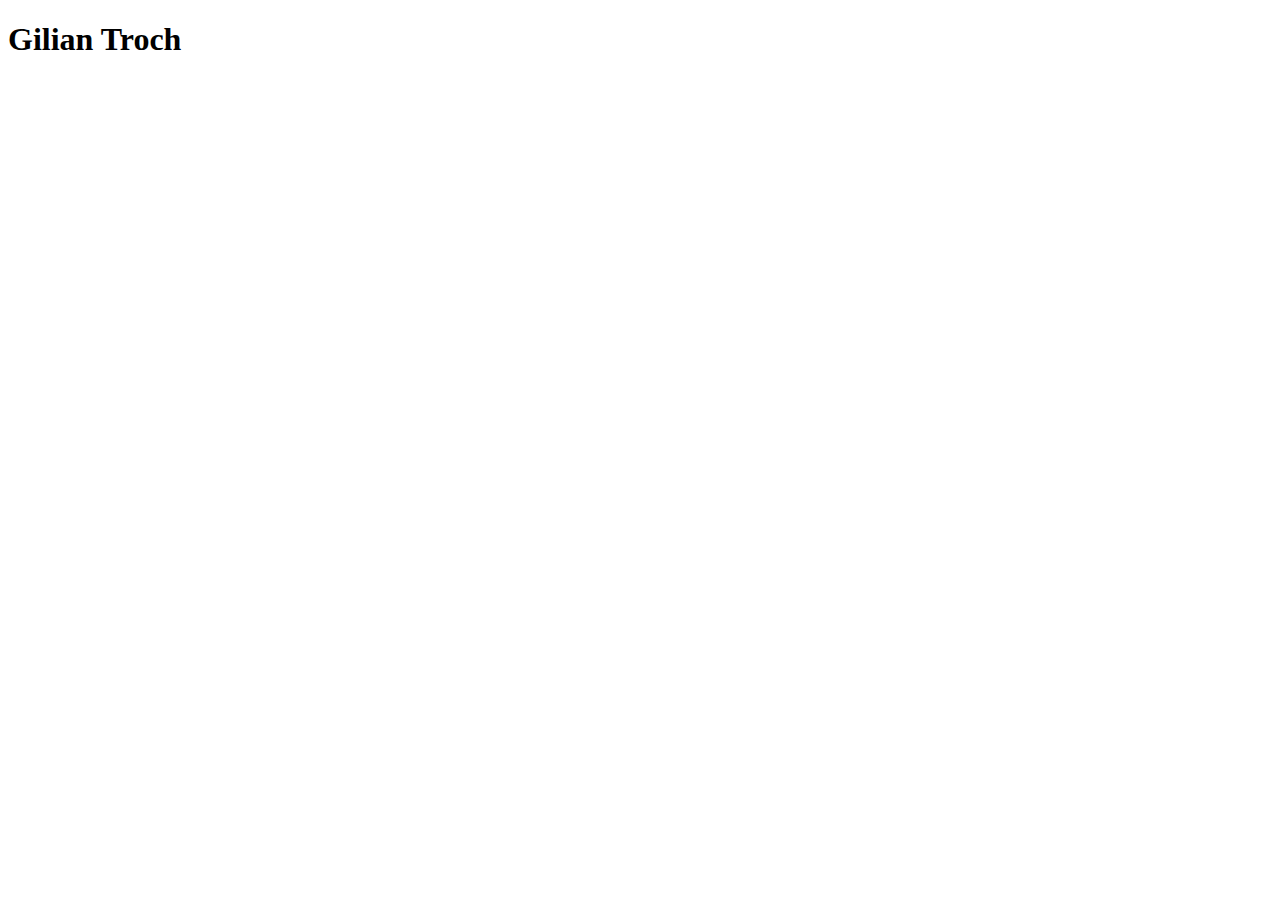
==== index.html @ 551c2b09 "GilianTroch" ====
<!DOCTYPE html>
<html lang="en">
<head>
    <meta charset="UTF-8">
    <meta http-equiv="X-UA-Compatible" content="IE=edge">
    <meta name="viewport" content="width=device-width, initial-scale=1.0">
    <title>Red'n Blues</title>
</head>
<body>
    <h1>Gilian Troch</h1>
</body>
</html>
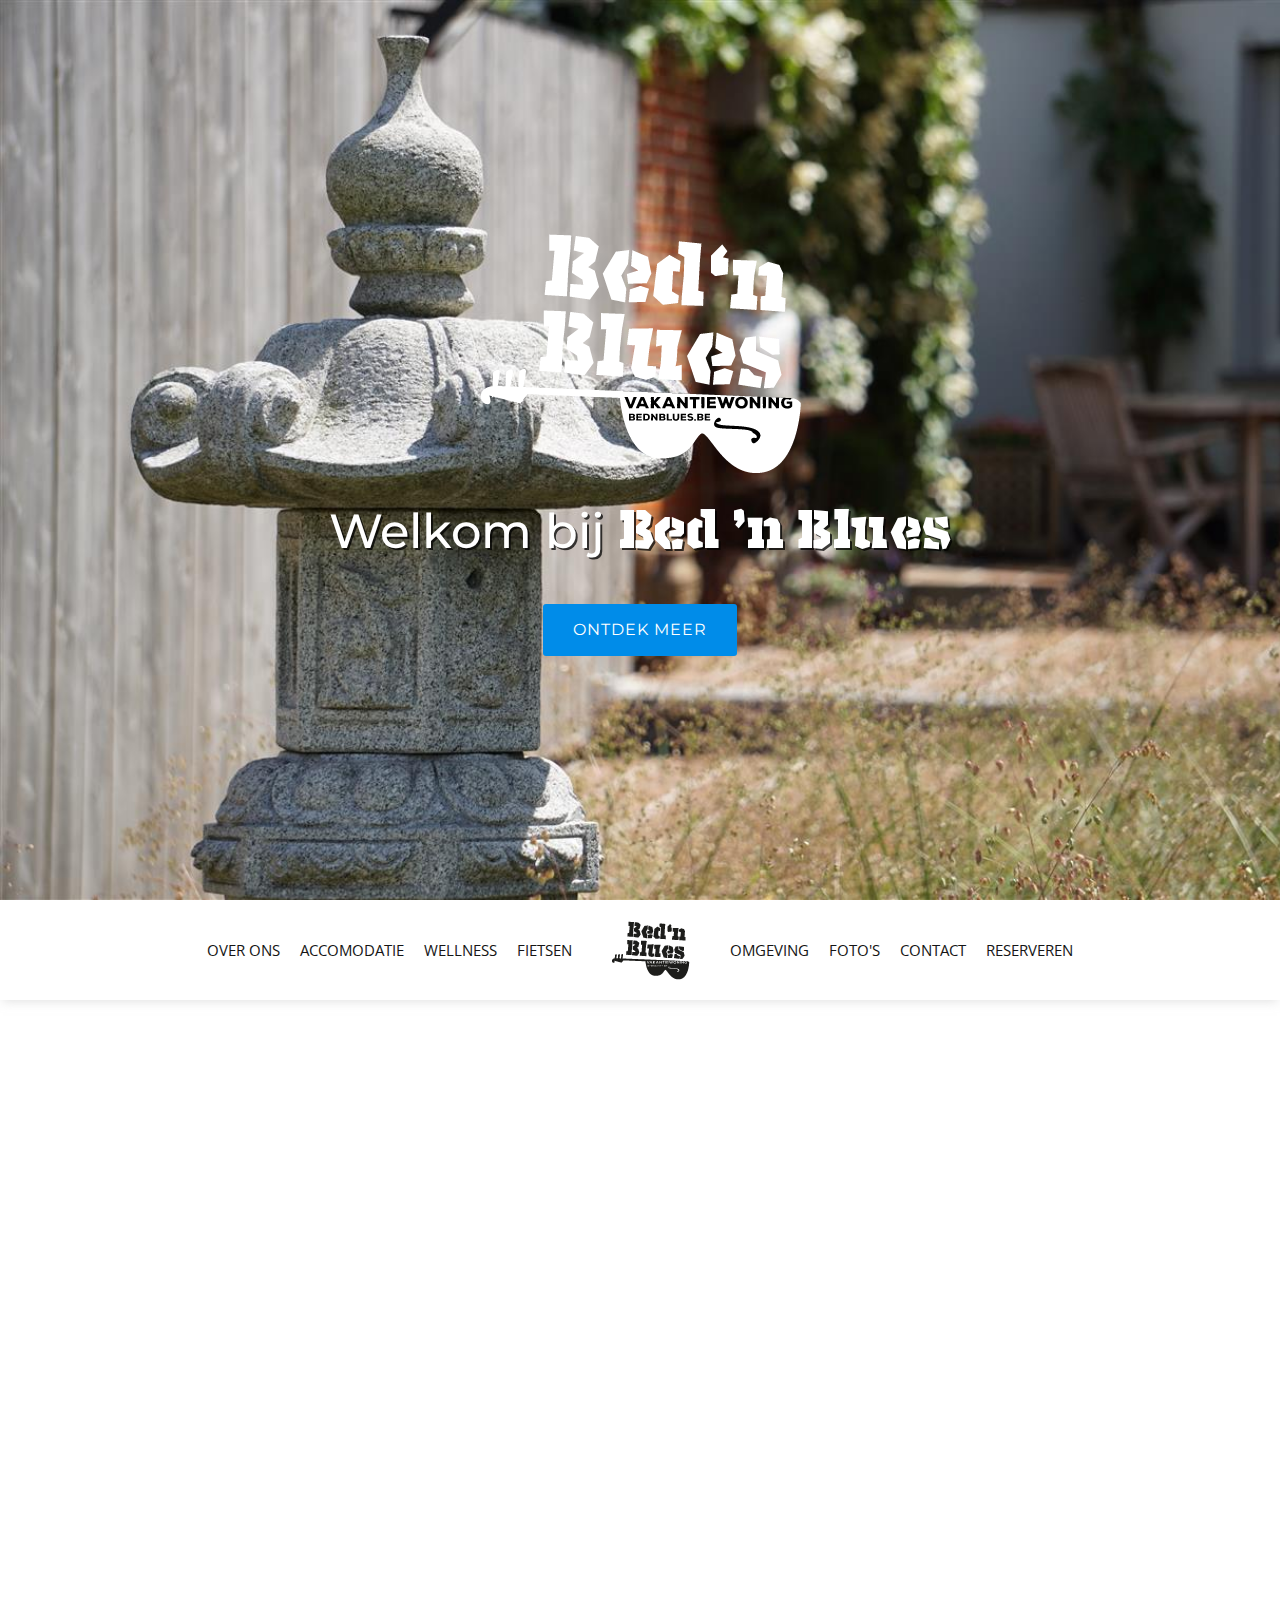
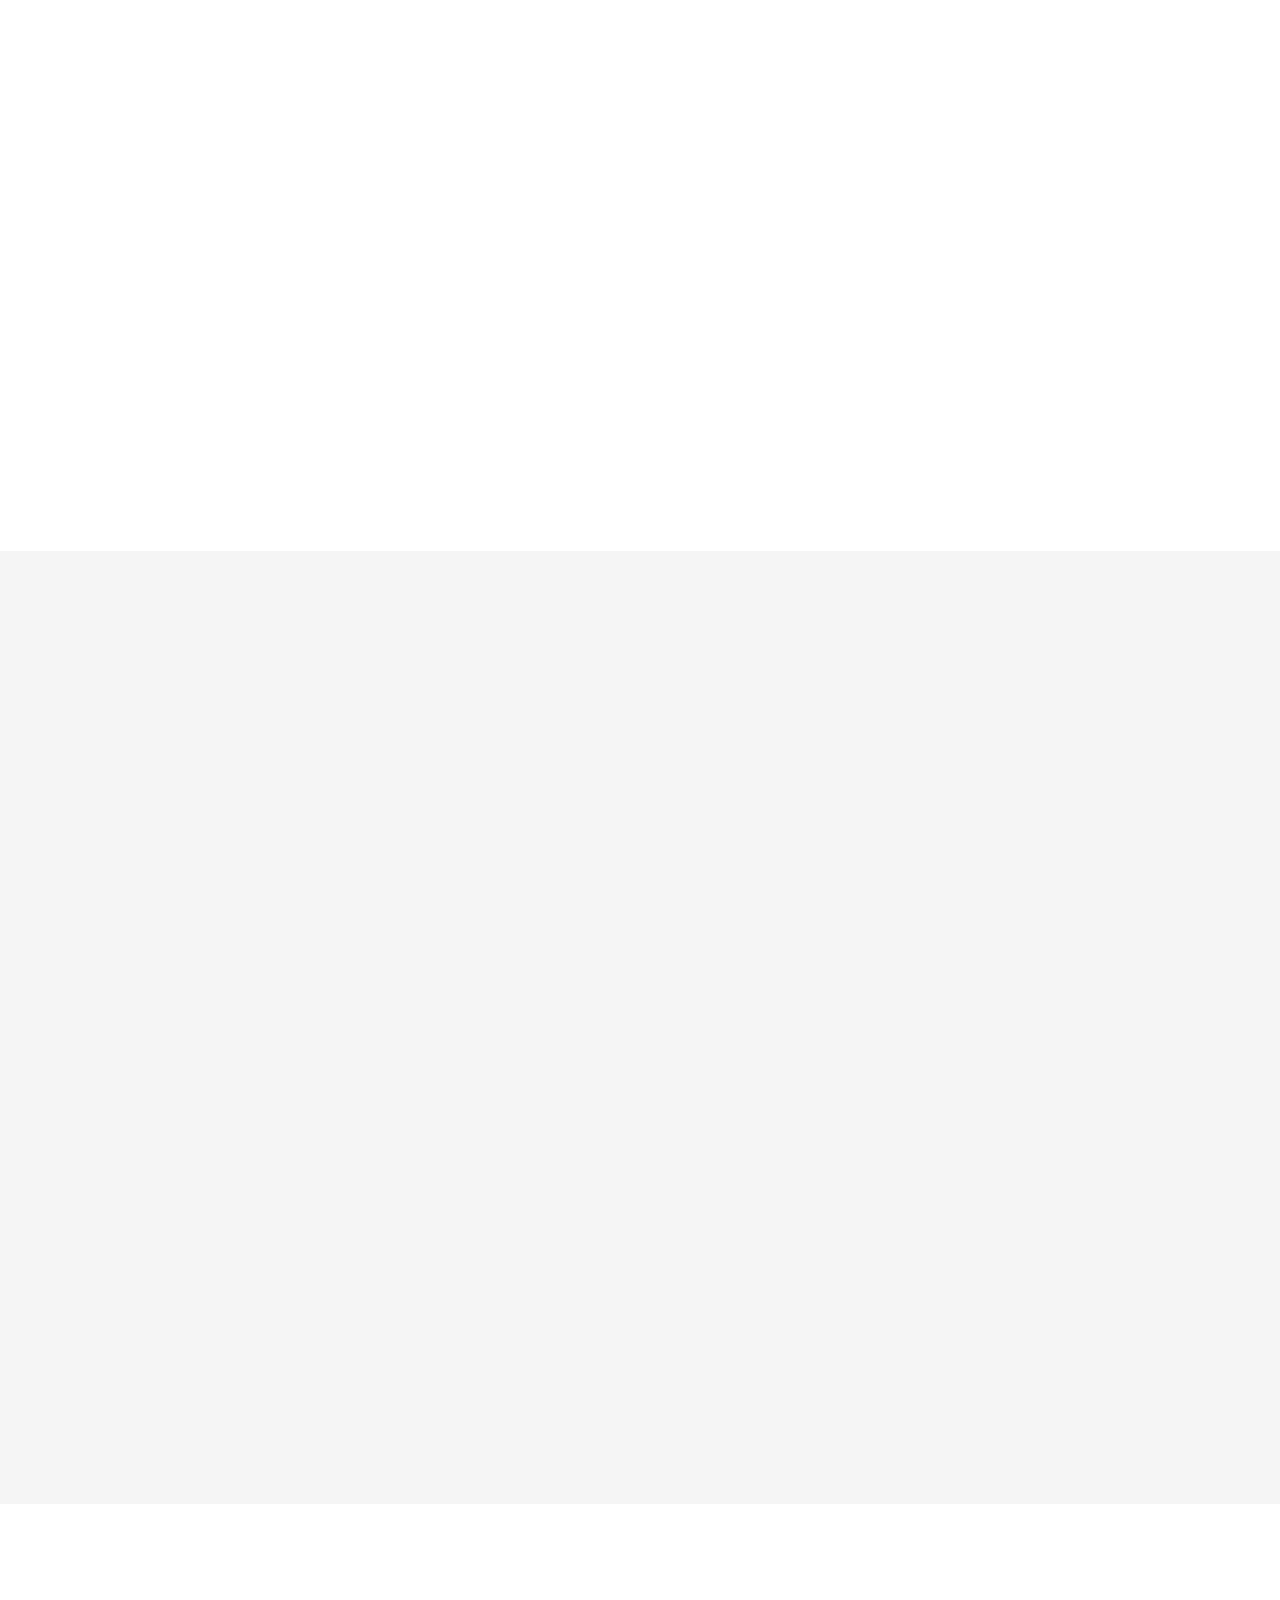
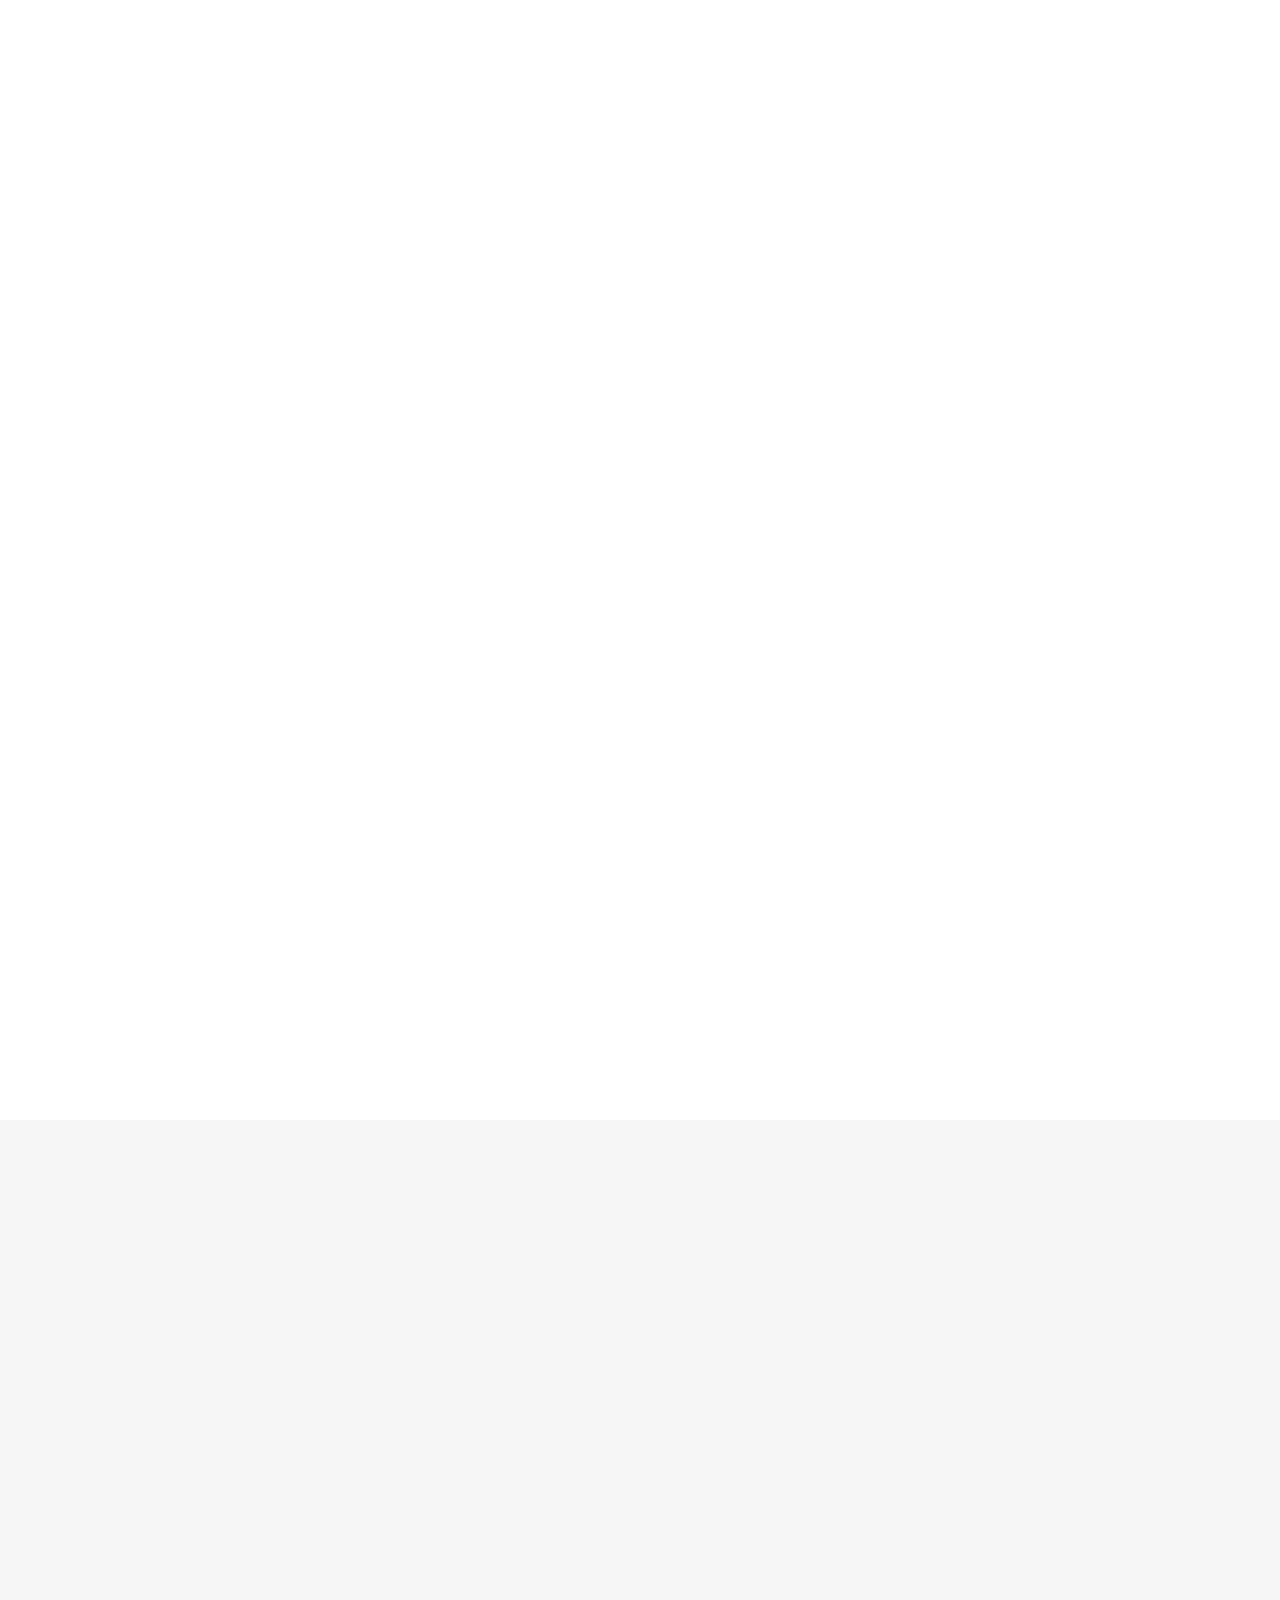
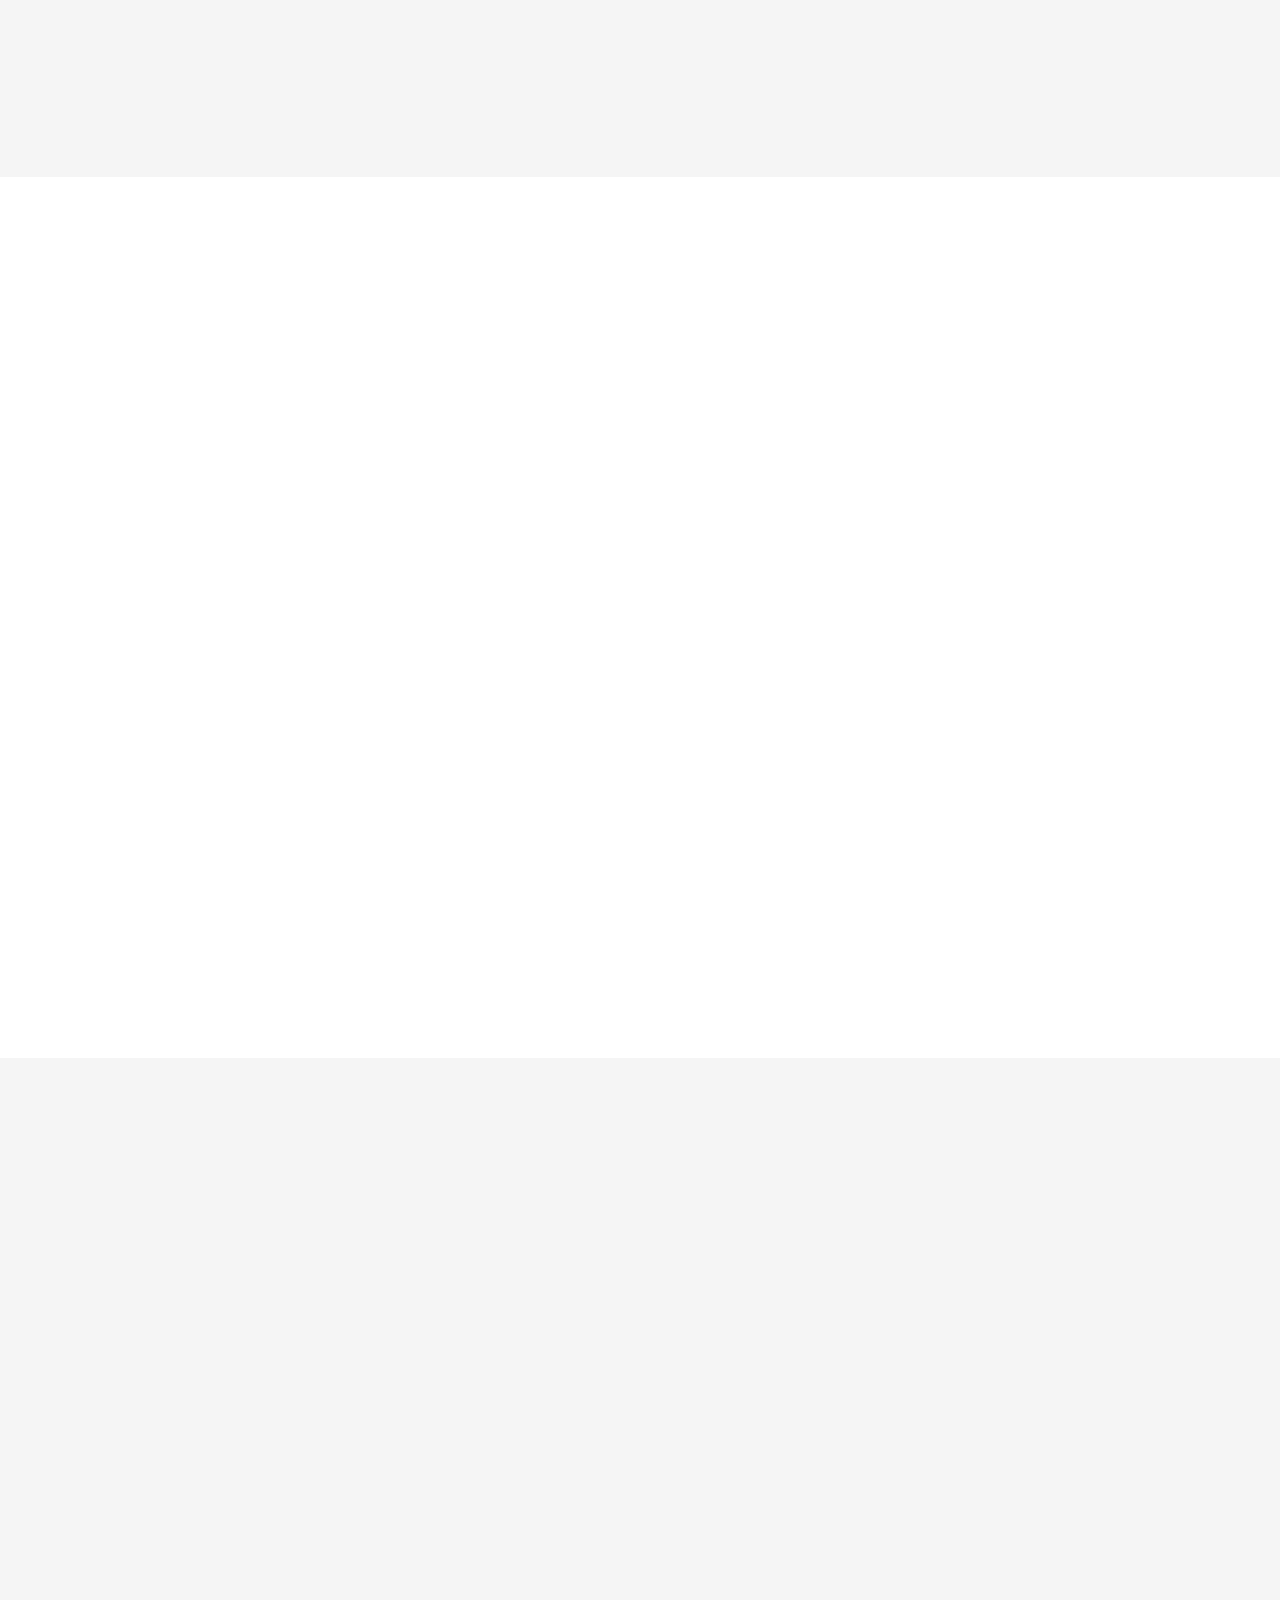
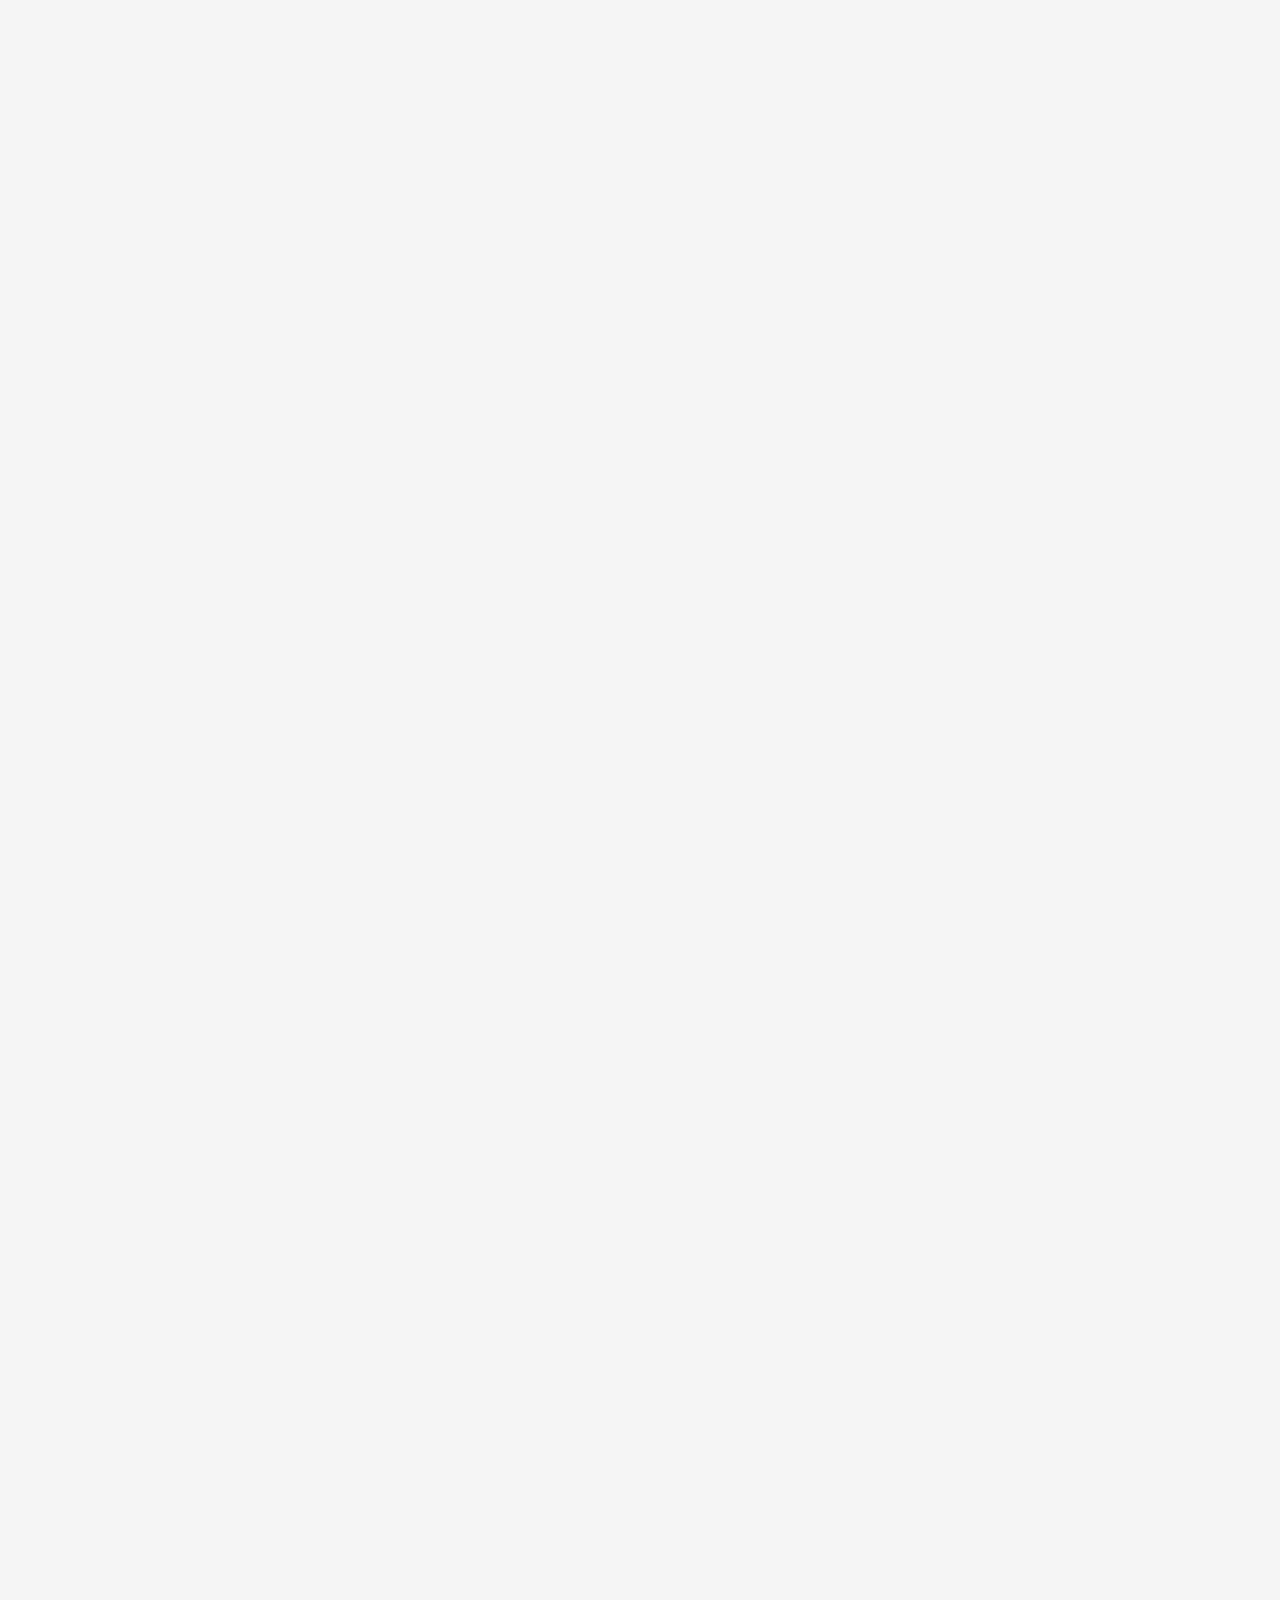
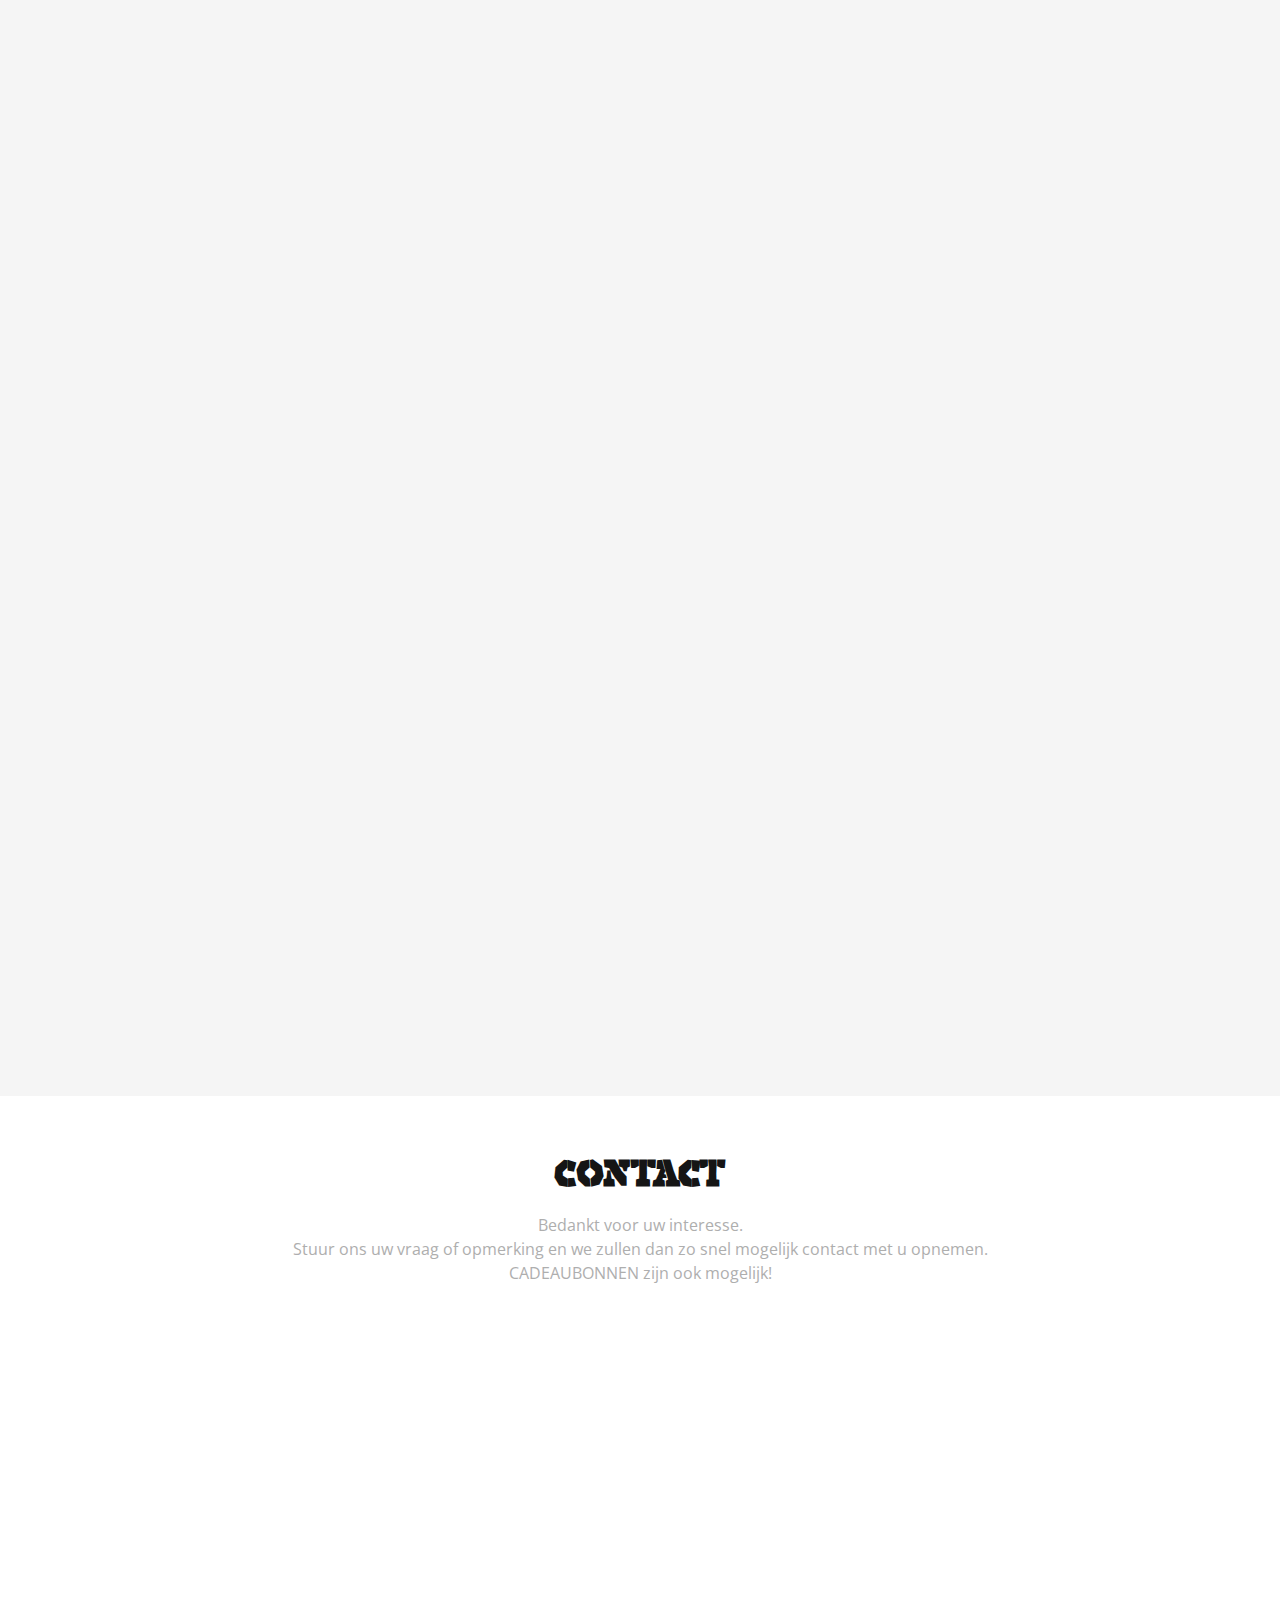
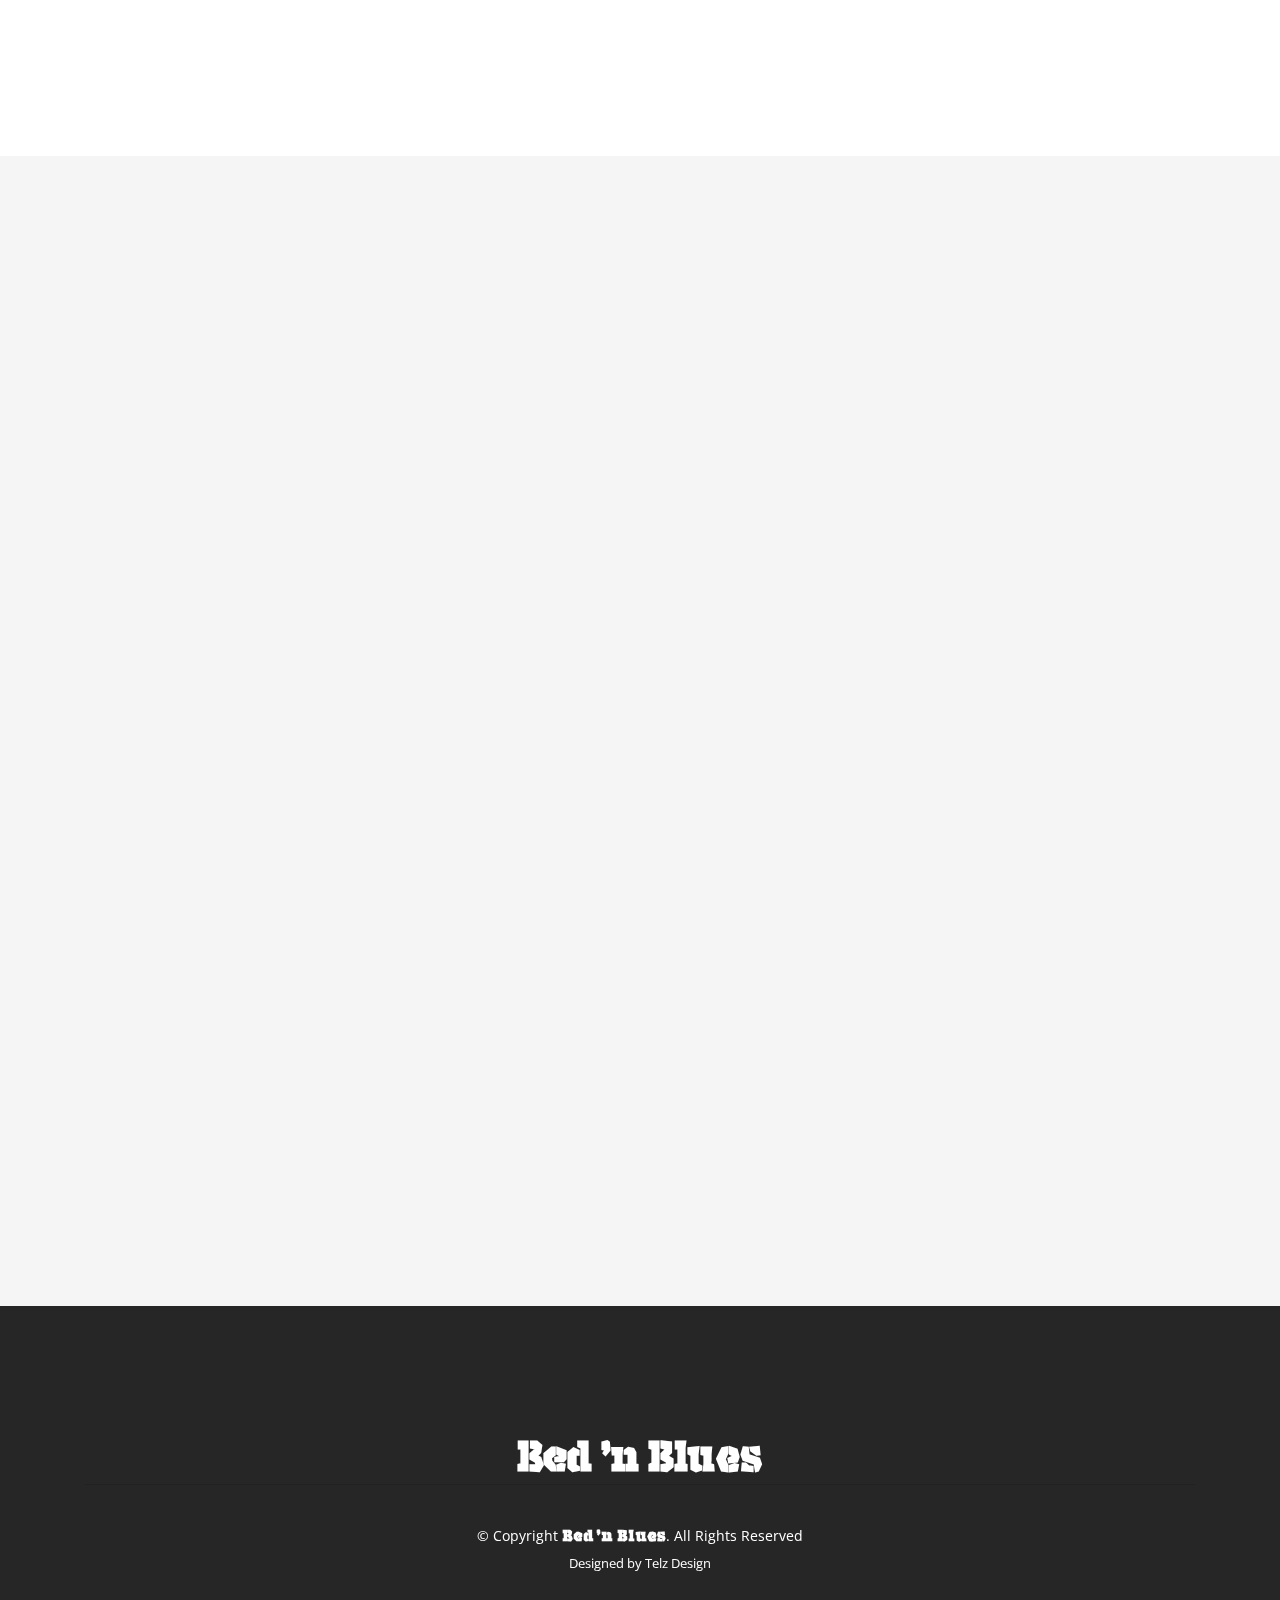
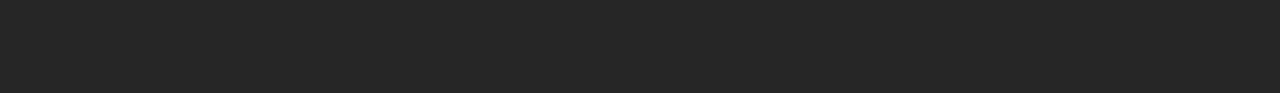
==== commit 20d2041a: "First commit after design" ====
--- a/index.html
+++ b/index.html
@@ -1,12 +1,925 @@
 <!DOCTYPE html>
 <html lang="en">
+
 <head>
-    <meta charset="UTF-8">
-    <meta http-equiv="X-UA-Compatible" content="IE=edge">
-    <meta name="viewport" content="width=device-width, initial-scale=1.0">
-    <title>Red'n Blues</title>
+  <meta charset="utf-8">
+  <meta content="width=device-width, initial-scale=1.0" name="viewport">
+
+  <title>Bed 'n Blues</title>
+  <meta content="" name="description">
+  <meta content="" name="keywords">
+
+  <!-- Favicons -->
+  <link rel="apple-touch-icon" sizes="180x180" href="/assets/img/img/favicons/apple-touch-icon.png">
+  <link rel="icon" type="image/png" sizes="32x32" href="/assets/img/img/favicons/favicon-32x32.png">
+  <link rel="icon" type="image/png" sizes="16x16" href="/assets/img/img/favicons/favicon-16x16.png">
+  <link rel="manifest" href="/assets/img/img/favicons/site.webmanifest">
+  <link rel="mask-icon" href="/assets/img/img/favicons/safari-pinned-tab.svg" color="#5bbad5">
+  <meta name="msapplication-TileColor" content="#da532c">
+  <meta name="theme-color" content="#ffffff">
+
+  <!-- Google Fonts -->
+  <link
+    href="https://fonts.googleapis.com/css?family=Open+Sans:300,300i,400,400i,600,600i,700,700i|Montserrat:300,300i,400,400i,500,500i,600,600i,700,700i|Poppins:300,300i,400,400i,500,500i,600,600i,700,700i"
+    rel="stylesheet">
+
+  <!-- Vendor CSS Files -->
+  <link href="assets/vendor/bootstrap/css/bootstrap.min.css" rel="stylesheet">
+  <link href="assets/vendor/icofont/icofont.min.css" rel="stylesheet">
+  <link href="assets/vendor/boxicons/css/boxicons.min.css" rel="stylesheet">
+  <link href="assets/vendor/venobox/venobox.css" rel="stylesheet">
+  <link href="assets/vendor/owl.carousel/assets/owl.carousel.min.css" rel="stylesheet">
+  <link href="assets/vendor/aos/aos.css" rel="stylesheet">
+
+  <!-- Main CSS File -->
+  <link href="assets/css/style.css" rel="stylesheet">
+
+
 </head>
+
 <body>
-    <h1>Gilian Troch</h1>
+
+
+  <section id="hero">
+    <div class="hero-container">
+      <a href="index.html" class="hero-logo" data-aos="zoom-in"><img src="assets/img/img/logo/Bednblues_logo.png"
+          alt=""></a>
+      <h1 style="text-shadow: 2px 2px #000000bd;" data-aos="zoom-in">Welkom bij <em>Bed 'n Blues</em> </h1>
+      <a data-aos="fade-up" href="#about" class="btn-get-started scrollto">Ontdek meer</a>
+    </div>
+  </section>
+
+
+  <header id="header" class="d-flex align-items-center">
+    <div class="container">
+
+
+      <div class="logo d-block d-lg-none">
+        <a href="index.html"><img src="assets/img/logo.png" alt="" class="img-fluid"></a>
+      </div>
+
+      <nav class="nav-menu d-none d-lg-block">
+        <ul class="nav-inner">
+
+          <li><a href="#about">Over Ons</a></li>
+          <li><a href="#accomodatie">Accomodatie</a></li>
+          <li><a href="#wellness">Wellness</a></li>
+          <li><a href="#fietsen">Fietsen</a></li>
+
+          <li class="nav-logo"><a href="index.html"><img src="assets/img/img/logo/Bednblues_logo-nav.png" alt=""
+                class="img-fluid"></a></li>
+
+          <li><a href="#omgeving">Omgeving</a></li>
+          <li><a href="#fotos">Foto's</a></li>
+          <li><a href="#contact">Contact</a></li>
+          <li><a href="#reserveren">Reserveren</a></li>
+
+        </ul>
+      </nav>
+
+    </div>
+  </header>
+
+  <main id="main">
+
+
+    <section id="about" class="about">
+      <div class="container">
+
+        <div class="section-title" data-aos="fade-up">
+          <h2><em>Over Ons</em></h2>
+          <p>De goed uitgeruste vakantiewoning Bed ‘n Blues is centraal gelegen in het centrum van
+            Halen. Je kan er terecht voor een weekendje weg, maar ook zakenmensen die op bezoek
+            zijn bij een bedrijf in de buurt zullen de <b>comfortabele woning met gratis
+              internetverbinding</b> op prijs stellen. <br> Bed ‘n Blues is dan ook een oase van rust met een
+            ontspannen sfeer, waar muziek en kunst steeds samengaan. <br> <br>
+
+            Deze accommodatie ligt werkelijk in het hart van deze sympathieke kleinschalige stad,
+            waar alles dichtbij ligt en toch is het hier <b>rustig vertoeven</b>. De winkels, de bakker, de
+            slager, de supermarkten, horeca, en sportinfrastructuur … zijn allen binnen handbereik
+            zonder storende drukte. Maar daarbij is Bed ‘n Blues ook goed gelegen voor wie buiten
+            het centrum moet zijn. Op een boogscheut ligt de op-en afrit van de E314 en de
+            verbindingen naar omliggende gemeenten en steden zijn bijzonder vlot. <br> <br>
+
+            Zo heeft Bed ‘n Blues een <b>perfecte ligging</b> voor zij die richting Leuven of Brussel willen
+            rijden, en korter bij ligt Diest op 5 km, Hasselt op 15 km, Sint-Truiden ligt op 24 minuten
+            rijden en Maastricht bevindt zich op 40 km. Het dichtstbijgelegen treinstation is Diest,
+            afhaling is mogelijk. <br> <br>
+
+            Het gastenverblijf heeft beschikking over een eethoek en zithoek met een flatscreen-TV.
+            Daarnaast is er tevens een zonneterras en tuin. De moderne keuken is voorzien van een
+            vaatwasser, koelkast met vriesvak, oven, magnetron en een elektrisch kookfornuis. De
+            badkamer is uitgerust met een douche en een haardroger. Linnengoed is beschikbaar.
+            Gratis parkeergelegenheid is voorhanden bij de accommodatie, die ook toeristische
+            informatie biedt. <br> <br>
+
+
+          </p>
+        </div>
+
+        <div class="row">
+          <div class="col-lg-6" data-aos="fade-right">
+            <div class="image">
+              <img src="assets/img/img/Wellness/1N0A6007.jpg" class="img-fluid" alt="">
+            </div>
+          </div>
+          <div class="col-lg-6" data-aos="fade-left">
+            <div class="content pt-4 pt-lg-0 pl-0 pl-lg-3 ">
+              <h3>VOORZIENINGEN</h3>
+              <p class="font-italic">
+                <b>Verschillende activiteiten</b> worden aangeboden in de omgeving, zoals wandelen, fietsen,
+                vissen en paardrijden. Belangrijkste troef is de centrale ligging , waardoor alle fiets- en
+                wandelknooppunten vlakbij zijn. Je kan aankomen tussen 14.00u en 18.00u of op
+                aanvraag en vertrekken voor 11.00u.
+              </p>
+              <ul>
+                <li><i class="bx bx-check-double"></i> Niet-roken in gehele accommodatie</li>
+                <li><i class="bx bx-check-double"></i> Internet : WiFi is beschikbaar in de accommodatie. Deze service
+                  is gratis.</li>
+                <li><i class="bx bx-check-double"></i> Parkeren: Privé parkeren is gratis. U kunt parkeren bij de
+                  accommodatie.</li>
+                <li><i class="bx bx-check-double"></i> Huisdieren: Huisdieren zijn niet toegestaan.</li>
+                <li><i class="bx bx-check-double"></i> Wellness</li>
+              </ul>
+              <h3>RESERVERINGEN</h3>
+              <p>
+                Bed ‘n Blues, Generaal De Wittestraat, 11, 3545 Halen, België <br>
+                Tel: <a href="tel:+32486054338">+32 (0) 486054338</a> <br>
+                Email: <a href="mailto:info@bednblues.be">info@bednblues.be</a>
+              </p>
+            </div>
+          </div>
+        </div>
+
+      </div>
+    </section>
+
+
+
+
+    <section id="accomodatie" class="why-us section-bg">
+      <div class="container-fluid">
+
+        <div style="padding-top: 30px ;" class="section-title" data-aos="fade-up">
+          <h2><em>ACCOMODATIE</em></h2>
+          <p>VAKANTIE & VERBLIJF IN STIJL</p>
+        </div>
+
+        <div style="padding-bottom: 30px;" class="row">
+
+          <div class="col-lg-7 order-2 order-lg-1 d-flex flex-column justify-content-center align-items-stretch">
+
+            <div class="content" data-aos="fade-up">
+              <h3>Ons vakantiehuis “Bed ‘n Blues” is een <b>luxueuze accommodatie voor 2 of 4 personen</b>,
+                gelegen gelijkvloers in het stadscentrum van Halen.</h3> <br>
+              <p style="font-size: medium;">
+                Het omvat een zeer mooie,
+                aangename woonkamer met radio, TV, DVD speler en WIFI. <br> Er is een eigen keuken
+                met vaatwasser, frigo met vriesvak, kookplaat, microgolfoven, koffiezetapparaat,
+                waterkoker, toaster, oven, kookgerief, enz… <br> De slaapkamers zijn zeer gezellig ingericht
+                met een luxe boxsprings en de badkamer heeft een ruime douche en een wastafel met
+                opbergkastje. <br> Badlinnen, haardroger en basisproducten zijn voorzien. <br> Het toilet is in een
+                aparte ruimte met kleine wastafel en spiegel. <br> Er is een groot terras, bereikbaar vanuit de
+                keuken, met tafel, stoelen, BBQ en aansluitend een vrij grote tuin.
+              </p>
+              <h5>GEZELLIGHEID TROEF</h5>
+              <p style="font-size: medium;">Bij Bed ‘n Blues logeert u in een <b>huiselijke sfeer</b> waar gezelligheid
+                troef is.</p>
+              <h5>EIGEN KEUKEN</h5>
+              <P style="font-size: medium;">En uw ruime keuken maakt u klaar wat u wil, wanneer u wil en hoe u wil.</P>
+            </div>
+
+
+
+          </div>
+
+          <div class="col-lg-5 order-1 order-lg-2 align-items-stretch video-box"
+            style='background-image: url("assets/img/img/headers/DSC08128-Custom.jpg");' data-aos="zoom-in">
+            <a href="#" class="venobox play-btn mb-4" data-vbtype="video" data-autoplay="true"></a>
+          </div>
+
+        </div>
+
+      </div>
+    </section>
+
+
+
+    <section id="wellness" class="why-us">
+      <div class="container-fluid">
+
+        <div style="padding-top: 30px ;" class="section-title" data-aos="fade-up">
+          <h2><em>WELLNESS</em></h2>
+          <p>BELEEF WELLNESSL</p>
+        </div>
+
+        <div style="padding-bottom: 30px;" class="row">
+
+          <div class="col-lg-7 order-2 order-lg-2 d-flex flex-column justify-content-center align-items-stretch">
+
+            <div class="content" data-aos="fade-up">
+              <h3>Laat de deugdoende warmte van de sauna als een heerlijk dekentje over je heen vallen en
+                ervaar het heilzaam effect ervan op jouw lichaam.</h3> <br>
+              <p style="font-size: medium;">
+                De <b>infraroodsauna</b> ontspant de
+                spieren en verzacht eventuele pijnen van gewrichten. <br> De infraroodsauna kent de laatste
+                jaren een heuse opmars. Anders dan de klassieke ‘Finse’ sauna is de werking van een
+                infrarood-sauna gebaseerd op de (onzichtbare) infraroodstralingswarmte die opgewekt
+                wordt met diverse types van stralers. Het kenmerk van infraroodwarmte is dat deze
+                warmte wordt overgebracht naar de huid zonder dat er warme lucht aan te pas komt.
+                <h5>DE ZON IS DE BELANGRIJKSTE ENERGIEBRON OP AARDE. TIJDENS EEN WARME
+                  ZOMERDAG ERVAREN WE DE WELDAAD VAN DE ZONNESTRALEN OP ONZE HUID.
+                  EEN INFRAROODCABINE WERKT OP EENZELFDE MANIER ALS DE ZON: U KRIJGT
+                  VOLOP POSITIEVE ENERGIE!</h5>
+                <p style="font-size: medium;">De infraroodstralers van een infraroodcabine verwarmen u van binnenuit en
+                  hebben
+                  daardoor een betere dieptewerking dan een traditionele sauna. Klinische studies tonen
+                  aan dat infraroodwarmte verlichtend werkt bij spier- en gewrichtspijnen. Maar doordat u in
+                  een infraroodcabine ook flink transpireert, reinigt u uw lichaam en verbetert u uw
+                  weerstand. Wist u dat u in een infraroodcabine tot 7 keer méér gifstoffen kwijtraakt? Een
+                  sessie in een infraroodcabine is niet alleen goed voor uw spieren en gewrichten, tijdens de
+                  sessie verbrandt u ook een hoog aantal calorieën. Onderzoek heeft aangetoond dat u
+                  tijdens een sessie van 30 minuten tot 600 calorieën verbrandt, terwijl u heerlijk ontspant in
+                  de infraroodcabine.</p>
+                <p style="font-size: medium;">Wil je verder als gast van Bed ‘n Blues helemaal tot rust komen, <br> kan
+                  dit ook in de
+                  voorziene <b>relaxruimte</b> met zelfs een glaasje <b>bubbels</b>. <br>
+                  Sauna & Welness : mits bijbetaling</p>
+            </div>
+
+          </div>
+
+          <div class="col-lg-5 order-1 order-lg-1 align-items-stretch "
+            style='background-image: url("assets/img/img/Wellness/1N0A5985.jpg"); background-size: cover; height: 600px;'
+            data-aos="zoom-in">
+          </div>
+
+        </div>
+
+      </div>
+    </section>
+
+
+
+    <section id="fietsen" class="why-us section-bg">
+      <div class="container-fluid">
+
+        <div style="padding-top: 30px ;" class="section-title" data-aos="fade-up">
+          <h2><em>Fietsen</em></h2>
+        </div>
+
+        <div style="padding-bottom: 30px;" class="row">
+
+          <div class="col-lg-7 order-2 order-lg-1 d-flex flex-column justify-content-center align-items-stretch">
+
+            <div class="content" data-aos="fade-up">
+              <h3>We mogen ons vanaf nu ook officieel <b>Fietslogies</b> noemen!</h3> <br>
+              <p style="font-size: medium;">
+                Wij stellen 6 fietsen ter
+                beschikking voor onze gasten (2 gewone fietsen en 4 E-bikes - waaronder 2 vouwfietsen)
+                Zo kan u het <b>fietsroutenetwerk</b> gaan ontdekken vanuit Bed 'n Blues, of als u de
+                vouwfietsen met de auto wil meenemen ligt de hele Limburg in uw bereik. Dankzij de
+                knooppuntenkaart kan u uw fietsroute uitstippelen, en daarnaast zijn er eveneens
+                <b>verschillende routes ter beschikking</b>. Wie zelf zijn fiets meebrengt kan deze in onze
+                fietsenstalling zetten, waar ook laadpunten voorzien zijn. Redenen genoeg dus voor een
+                weekendje fietsen in Limburg.</p>
+              <p>Dit project werd mede mogelijk gemaakt dankzij Provincie Limburg.</p>
+            </div>
+
+          </div>
+
+          <div class="col-lg-5 order-1 order-lg-2 align-items-stretch "
+            style='background-image: url("assets/img/img/Fietsen/DSC04350-Custom.jpg"); background-size: cover; height: 500px;'
+            data-aos="zoom-in">
+          </div>
+
+        </div>
+
+      </div>
+    </section>
+
+
+
+    <section id="omgeving" class="why-us ">
+      <div class="container-fluid">
+
+        <div style="padding-top: 30px ;" class="section-title" data-aos="fade-up">
+          <h2><em>OMGEVING</em></h2>
+        </div>
+
+        <div style="padding-bottom: 30px;" class="row">
+
+          <div class="col-lg-7 order-2 order-lg-2 d-flex flex-column justify-content-center align-items-stretch">
+
+            <div class="content" data-aos="fade-up">
+              <h3>Halen ligt op de grens van Haspengouw, Hageland en Kempen. Dat maakt dat elk
+                kerkdorp, Halen, Zelem, Zelk of Loksbergen, een andere belevenis biedt.</h3> <br>
+              <p style="font-size: medium;">
+                Met de fiets kom
+                je langs de mooiste plekjes van Halen. Ook staat Halen bekend om de ‘Slag der Zilveren
+                Helmen’ (12 augustus 1914). Leer alles over WO I in het museum <b>Slag der Zilveren
+                  Helmen</b>. Zelem heeft een mooie oude dorpskern maar vergeet ook niet het kasteeldomein
+                van <b>Sint-Jansberg</b> een bezoek te brengen. Vertrekkend vanuit het streekmuseum
+                Reinvoart in Loksbergen kan je prachtige wandelingen maken door de holle wegen en
+                fruitboomgaarden. De volledige lijst van de Halense monumenten hier opsommen is niet
+                onze bedoeling. Bij onze toeristische informatie tref je alvast de Monumentenfolder aan en
+                vind je tal van pareltjes, waaronder ook <b>Limburg 1914-1918: Dit zijn wij, 44 Limburgse
+                  helmen</b> om er ééntje te noemen. <br> <br>
+                Maar hou je ook van geheimzinnige kloosters, unieke musea, pittoreske waterlopen,
+                voorjaarsbloesems of wil je <b>‘t Schulensmeer</b>, en de wijngaarden in Halen ontdekken? Dit
+                kan allemaal. Voor fiets- of wandeltochten is dit de locatie bij uitstek. <b>Diverse
+                  uitgestippelde routes</b> passeren er voor de deur.
+              </p>
+            </div>
+
+          </div>
+
+          <div class="col-lg-5 order-1 order-lg-1 align-items-stretch "
+            style='background-image: url("assets/img/img/Omgeving/24.jpg"); background-size: cover; height: 500px;'
+            data-aos="zoom-in">
+          </div>
+
+        </div>
+
+      </div>
+    </section>
+
+
+
+    <section id="fotos" class="portfolio section-bg">
+      <div class="container">
+
+        <div class="section-title" data-aos="fade-up">
+          <h2><em>Foto's</em></h2>
+          <p>Ons vakantiehuis <em>Bed ‘n Blues</em></p>
+        </div>
+
+        <div class="row" data-aos="fade-up" data-aos-delay="100">
+          <div class="col-lg-12 d-flex justify-content-center">
+            <ul id="portfolio-flters">
+              <li data-filter="*" class="filter-active">Alles</li>
+              <li data-filter=".filter-bad">Badkamer</li>
+              <li data-filter=".filter-fiets">fietsen</li>
+              <li data-filter=".filter-keuk">keuken</li>
+              <li data-filter=".filter-leef">Leefruimte</li>
+              <li data-filter=".filter-omg">Omgeving</li>
+              <li data-filter=".filter-slaap">slaapkamers</li>
+              <li data-filter=".filter-tuin">tuin</li>
+              <li data-filter=".filter-well">wellness</li>
+            </ul>
+          </div>
+        </div>
+
+        <div class="row portfolio-container" data-aos="fade-up" data-aos-delay="200">
+
+          <div class="col-lg-4 col-md-6 portfolio-item filter-omg">
+            <div class="portfolio-wrap">
+              <img src="assets/img/img/Portfolio/10.jpg" class="img-fluid" alt="">
+              <div class="portfolio-info">
+                <div class="portfolio-links">
+                  <a href="assets/img/img/Portfolio/10.jpg" data-gall="portfolioGallery" class="venobox"><i
+                      class="bx bx-plus"></i></a>
+                </div>
+              </div>
+            </div>
+          </div>
+
+          <div class="col-lg-4 col-md-6 portfolio-item filter-omg">
+            <div class="portfolio-wrap">
+              <img src="assets/img/img/Portfolio/17.jpg" class="img-fluid" alt="">
+              <div class="portfolio-info">
+                <div class="portfolio-links">
+                  <a href="assets/img/img/Portfolio/17.jpg" data-gall="portfolioGallery" class="venobox"><i
+                      class="bx bx-plus"></i></a>
+                </div>
+              </div>
+            </div>
+          </div>
+
+          <div class="col-lg-4 col-md-6 portfolio-item filter-well">
+            <div class="portfolio-wrap">
+              <img src="assets/img/img/Portfolio/1N0A5978.jpg" class="img-fluid" alt="">
+              <div class="portfolio-info">
+                <div class="portfolio-links">
+                  <a href="assets/img/img/Portfolio/1N0A5978.jpg" data-gall="portfolioGallery" class="venobox"><i
+                      class="bx bx-plus"></i></a>
+                </div>
+              </div>
+            </div>
+          </div>
+
+          <div class="col-lg-4 col-md-6 portfolio-item filter-well">
+            <div class="portfolio-wrap">
+              <img src="assets/img/img/Portfolio/1N0A6007.jpg" class="img-fluid" alt="">
+              <div class="portfolio-info">
+                <div class="portfolio-links">
+                  <a href="assets/img/img/Portfolio/1N0A6007.jpg" data-gall="portfolioGallery" class="venobox"><i
+                      class="bx bx-plus"></i></a>
+                </div>
+              </div>
+            </div>
+          </div>
+
+          <div class="col-lg-4 col-md-6 portfolio-item filter-well">
+            <div class="portfolio-wrap">
+              <img src="assets/img/img/Portfolio/1N0A6011_1.jpg" class="img-fluid" alt="">
+              <div class="portfolio-info">
+                <div class="portfolio-links">
+                  <a href="assets/img/img/Portfolio/1N0A6011_1.jpg" data-gall="portfolioGallery" class="venobox"><i
+                      class="bx bx-plus"></i></a>
+                </div>
+              </div>
+            </div>
+          </div>
+
+          <div class="col-lg-4 col-md-6 portfolio-item filter-omg">
+            <div class="portfolio-wrap">
+              <img src="assets/img/img/Portfolio/25.jpg" class="img-fluid" alt="">
+              <div class="portfolio-info">
+                <div class="portfolio-links">
+                  <a href="assets/img/img/Portfolio/25.jpg" data-gall="portfolioGallery" class="venobox"><i
+                      class="bx bx-plus"></i></a>
+                </div>
+              </div>
+            </div>
+          </div>
+
+          <div class="col-lg-4 col-md-6 portfolio-item filter-omg">
+            <div class="portfolio-wrap">
+              <img src="assets/img/img/Portfolio/27.jpg" class="img-fluid" alt="">
+              <div class="portfolio-info">
+                <div class="portfolio-links">
+                  <a href="assets/img/img/Portfolio/27.jpg" data-gall="portfolioGallery" class="venobox"><i
+                      class="bx bx-plus"></i></a>
+                </div>
+              </div>
+            </div>
+          </div>
+
+          <div class="col-lg-4 col-md-6 portfolio-item filter-omg">
+            <div class="portfolio-wrap">
+              <img src="assets/img/img/Portfolio/35.jpg" class="img-fluid" alt="">
+              <div class="portfolio-info">
+                <div class="portfolio-links">
+                  <a href="assets/img/img/Portfolio/35.jpg" data-gall="portfolioGallery" class="venobox"><i
+                      class="bx bx-plus"></i></a>
+                </div>
+              </div>
+            </div>
+          </div>
+
+          <div class="col-lg-4 col-md-6 portfolio-item filter-omg">
+            <div class="portfolio-wrap">
+              <img src="assets/img/img/Portfolio/8.jpg" class="img-fluid" alt="">
+              <div class="portfolio-info">
+                <div class="portfolio-links">
+                  <a href="assets/img/img/Portfolio/8.jpg" data-gall="portfolioGallery" class="venobox"><i
+                      class="bx bx-plus"></i></a>
+                </div>
+              </div>
+            </div>
+          </div>
+
+          <div class="col-lg-4 col-md-6 portfolio-item filter-slaap">
+            <div class="portfolio-wrap">
+              <img src="assets/img/img/Portfolio/DSC01203.jpg" class="img-fluid" alt="">
+              <div class="portfolio-info">
+                <div class="portfolio-links">
+                  <a href="assets/img/img/Portfolio/DSC01203.jpg" data-gall="portfolioGallery" class="venobox"><i
+                      class="bx bx-plus"></i></a>
+                </div>
+              </div>
+            </div>
+          </div>
+
+          <div class="col-lg-4 col-md-6 portfolio-item filter-slaap">
+            <div class="portfolio-wrap">
+              <img src="assets/img/img/Portfolio/DSC04325.jpg" class="img-fluid" alt="">
+              <div class="portfolio-info">
+                <div class="portfolio-links">
+                  <a href="assets/img/img/Portfolio/DSC04325.jpg" data-gall="portfolioGallery" class="venobox"><i
+                      class="bx bx-plus"></i></a>
+                </div>
+              </div>
+            </div>
+          </div>
+
+          <div class="col-lg-4 col-md-6 portfolio-item filter-slaap">
+            <div class="portfolio-wrap">
+              <img src="assets/img/img/Portfolio/DSC04328.jpg" class="img-fluid" alt="">
+              <div class="portfolio-info">
+                <div class="portfolio-links">
+                  <a href="assets/img/img/Portfolio/DSC04328.jpg" data-gall="portfolioGallery" class="venobox"><i
+                      class="bx bx-plus"></i></a>
+                </div>
+              </div>
+            </div>
+          </div>
+
+          <div class="col-lg-4 col-md-6 portfolio-item filter-slaap">
+            <div class="portfolio-wrap">
+              <img src="assets/img/img/Portfolio/DSC04334-Custom.jpg" class="img-fluid" alt="">
+              <div class="portfolio-info">
+                <div class="portfolio-links">
+                  <a href="assets/img/img/Portfolio/DSC04334-Custom.jpg" data-gall="portfolioGallery" class="venobox"><i
+                      class="bx bx-plus"></i></a>
+                </div>
+              </div>
+            </div>
+          </div>
+
+          <div class="col-lg-4 col-md-6 portfolio-item filter-fiets">
+            <div class="portfolio-wrap">
+              <img src="assets/img/img/Portfolio/DSC04350-Custom.jpg" class="img-fluid" alt="">
+              <div class="portfolio-info">
+                <div class="portfolio-links">
+                  <a href="assets/img/img/Portfolio/DSC04350-Custom.jpg" data-gall="portfolioGallery" class="venobox"><i
+                      class="bx bx-plus"></i></a>
+                </div>
+              </div>
+            </div>
+          </div>
+
+          <div class="col-lg-4 col-md-6 portfolio-item filter-fiets">
+            <div class="portfolio-wrap">
+              <img src="assets/img/img/Portfolio/DSC04353-Custom.jpg" class="img-fluid" alt="">
+              <div class="portfolio-info">
+                <div class="portfolio-links">
+                  <a href="assets/img/img/Portfolio/DSC04353-Custom.jpg" data-gall="portfolioGallery" class="venobox"><i
+                      class="bx bx-plus"></i></a>
+                </div>
+              </div>
+            </div>
+          </div>
+
+          <div class="col-lg-4 col-md-6 portfolio-item filter-fiets">
+            <div class="portfolio-wrap">
+              <img src="assets/img/img/Portfolio/DSC04354-Custom.jpg" class="img-fluid" alt="">
+              <div class="portfolio-info">
+                <div class="portfolio-links">
+                  <a href="assets/img/img/Portfolio/DSC04354-Custom.jpg" data-gall="portfolioGallery" class="venobox"><i
+                      class="bx bx-plus"></i></a>
+                </div>
+              </div>
+            </div>
+          </div>
+
+          <div class="col-lg-4 col-md-6 portfolio-item filter-tuin">
+            <div class="portfolio-wrap">
+              <img src="assets/img/img/Portfolio/DSC08110-Custom.jpg" class="img-fluid" alt="">
+              <div class="portfolio-info">
+                <div class="portfolio-links">
+                  <a href="assets/img/img/Portfolio/DSC08110-Custom.jpg" data-gall="portfolioGallery" class="venobox"><i
+                      class="bx bx-plus"></i></a>
+                </div>
+              </div>
+            </div>
+          </div>
+
+          <div class="col-lg-4 col-md-6 portfolio-item filter-tuin">
+            <div class="portfolio-wrap">
+              <img src="assets/img/img/Portfolio/DSC08141-Custom.jpg" class="img-fluid" alt="">
+              <div class="portfolio-info">
+                <div class="portfolio-links">
+                  <a href="assets/img/img/Portfolio/DSC08141-Custom.jpg" data-gall="portfolioGallery" class="venobox"><i
+                      class="bx bx-plus"></i></a>
+                </div>
+              </div>
+            </div>
+          </div>
+
+          <div class="col-lg-4 col-md-6 portfolio-item filter-tuin">
+            <div class="portfolio-wrap">
+              <img src="assets/img/img/Portfolio/N0A4820-Custom.jpg" class="img-fluid" alt="">
+              <div class="portfolio-info">
+                <div class="portfolio-links">
+                  <a href="assets/img/img/Portfolio/N0A4820-Custom.jpg" data-gall="portfolioGallery" class="venobox"><i
+                      class="bx bx-plus"></i></a>
+                </div>
+              </div>
+            </div>
+          </div>
+
+          <div class="col-lg-4 col-md-6 portfolio-item filter-leef">
+            <div class="portfolio-wrap">
+              <img src="assets/img/img/Portfolio/N0A4833-Custom.jpg" class="img-fluid" alt="">
+              <div class="portfolio-info">
+                <div class="portfolio-links">
+                  <a href="assets/img/img/Portfolio/N0A4833-Custom.jpg" data-gall="portfolioGallery" class="venobox"><i
+                      class="bx bx-plus"></i></a>
+                </div>
+              </div>
+            </div>
+          </div>
+
+          <div class="col-lg-4 col-md-6 portfolio-item filter-leef">
+            <div class="portfolio-wrap">
+              <img src="assets/img/img/Portfolio/N0A4834-Custom.jpg" class="img-fluid" alt="">
+              <div class="portfolio-info">
+                <div class="portfolio-links">
+                  <a href="assets/img/img/Portfolio/N0A4834-Custom.jpg" data-gall="portfolioGallery" class="venobox"><i
+                      class="bx bx-plus"></i></a>
+                </div>
+              </div>
+            </div>
+          </div>
+
+          <div class="col-lg-4 col-md-6 portfolio-item filter-leef">
+            <div class="portfolio-wrap">
+              <img src="assets/img/img/Portfolio/N0A4847-Custom.jpg" class="img-fluid" alt="">
+              <div class="portfolio-info">
+                <div class="portfolio-links">
+                  <a href="assets/img/img/Portfolio/N0A4847-Custom.jpg" data-gall="portfolioGallery" class="venobox"><i
+                      class="bx bx-plus"></i></a>
+                </div>
+              </div>
+            </div>
+          </div>
+
+          <div class="col-lg-4 col-md-6 portfolio-item filter-keuk">
+            <div class="portfolio-wrap">
+              <img src="assets/img/img/Portfolio/N0A4853-Custom-1.jpg" class="img-fluid" alt="">
+              <div class="portfolio-info">
+                <div class="portfolio-links">
+                  <a href="assets/img/img/Portfolio/N0A4853-Custom-1.jpg" data-gall="portfolioGallery"
+                    class="venobox"><i class="bx bx-plus"></i></a>
+                </div>
+              </div>
+            </div>
+          </div>
+
+          <div class="col-lg-4 col-md-6 portfolio-item filter-keuk">
+            <div class="portfolio-wrap">
+              <img src="assets/img/img/Portfolio/N0A4854-Custom-1.jpg" class="img-fluid" alt="">
+              <div class="portfolio-info">
+                <div class="portfolio-links">
+                  <a href="assets/img/img/Portfolio/N0A4854-Custom-1.jpg" data-gall="portfolioGallery"
+                    class="venobox"><i class="bx bx-plus"></i></a>
+                </div>
+              </div>
+            </div>
+          </div>
+
+          <div class="col-lg-4 col-md-6 portfolio-item filter-slaap">
+            <div class="portfolio-wrap">
+              <img src="assets/img/img/Portfolio/N0A4866-Custom-1.jpg" class="img-fluid" alt="">
+              <div class="portfolio-info">
+                <div class="portfolio-links">
+                  <a href="assets/img/img/Portfolio/N0A4866-Custom-1.jpg" data-gall="portfolioGallery"
+                    class="venobox"><i class="bx bx-plus"></i></a>
+                </div>
+              </div>
+            </div>
+          </div>
+
+          <div class="col-lg-4 col-md-6 portfolio-item filter-bad">
+            <div class="portfolio-wrap">
+              <img src="assets/img/img/Portfolio/N0A4880-Custom-1.jpg" class="img-fluid" alt="">
+              <div class="portfolio-info">
+                <div class="portfolio-links">
+                  <a href="assets/img/img/Portfolio/N0A4880-Custom-1.jpg" data-gall="portfolioGallery"
+                    class="venobox"><i class="bx bx-plus"></i></a>
+                </div>
+              </div>
+            </div>
+          </div>
+
+          <div class="col-lg-4 col-md-6 portfolio-item filter-slaap">
+            <div class="portfolio-wrap">
+              <img src="assets/img/img/Portfolio/N0A4885-Custom-1.jpg" class="img-fluid" alt="">
+              <div class="portfolio-info">
+                <div class="portfolio-links">
+                  <a href="assets/img/img/Portfolio/N0A4885-Custom-1.jpg" data-gall="portfolioGallery"
+                    class="venobox"><i class="bx bx-plus"></i></a>
+                </div>
+              </div>
+            </div>
+          </div>
+
+          <div class="col-lg-4 col-md-6 portfolio-item filter-slaap">
+            <div class="portfolio-wrap">
+              <img src="assets/img/img/Portfolio/N0A4888-Custom-1.jpg" class="img-fluid" alt="">
+              <div class="portfolio-info">
+                <div class="portfolio-links">
+                  <a href="assets/img/img/Portfolio/N0A4888-Custom-1.jpg" data-gall="portfolioGallery"
+                    class="venobox"><i class="bx bx-plus"></i></a>
+                </div>
+              </div>
+            </div>
+          </div>
+
+          <div class="col-lg-4 col-md-6 portfolio-item filter-slaap">
+            <div class="portfolio-wrap">
+              <img src="assets/img/img/Portfolio/N0A4889-Custom-1.jpg" class="img-fluid" alt="">
+              <div class="portfolio-info">
+                <div class="portfolio-links">
+                  <a href="assets/img/img/Portfolio/N0A4889-Custom-1.jpg" data-gall="portfolioGallery"
+                    class="venobox"><i class="bx bx-plus"></i></a>
+                </div>
+              </div>
+            </div>
+          </div>
+
+          <div class="col-lg-4 col-md-6 portfolio-item filter-bad">
+            <div class="portfolio-wrap">
+              <img src="assets/img/img/Portfolio/N0A4894-Custom.jpg" class="img-fluid" alt="">
+              <div class="portfolio-info">
+                <div class="portfolio-links">
+                  <a href="assets/img/img/Portfolio/N0A4894-Custom.jpg" data-gall="portfolioGallery" class="venobox"><i
+                      class="bx bx-plus"></i></a>
+                </div>
+              </div>
+            </div>
+          </div>
+
+
+        </div>
+
+      </div>
+    </section>
+
+
+
+    <section id="contact" class="contact ">
+      <div class="container">
+
+        <div class="section-title">
+          <h2><em>Contact</em></h2>
+          <p>Bedankt voor uw interesse. <br>
+            Stuur ons uw vraag of opmerking en we zullen dan zo snel mogelijk contact met u
+            opnemen. <br> CADEAUBONNEN zijn ook mogelijk!</p>
+        </div>
+
+        <div class="row">
+
+          <div class="col-lg-4">
+            <div class="info d-flex flex-column justify-content-center" data-aos="fade-right">
+              <div class="address">
+                <a href="https://www.google.com/maps/place/Bed'n+Blues/@50.9482581,5.1104021,17z/data=!3m1!4b1!4m8!3m7!1s0x47c13e8c824605cf:0xfac1077db7d391bc!5m2!4m1!1i2!8m2!3d50.9482606!4d5.1125904"
+                  target="_blank" rel="noopener noreferrer"><i class="icofont-google-map"></i></a>
+                <h4>Locatie:</h4>
+                <p>Generaal de Wittestraat 11,<br>3545 Halen</p>
+              </div>
+
+              <div class="email">
+                <a href="mailto:info@bednblues.be"><i class="icofont-envelope"></i></a>
+                <h4>Email:</h4>
+                <p>info@bednblues.be</p>
+              </div>
+
+              <div class="phone">
+                <a href="tel:+32486054338"><i class="icofont-phone"></i></a>
+                <h4>Tel:</h4>
+                <p>+32 (0) 486054338</p>
+              </div>
+
+            </div>
+
+          </div>
+
+          <div class="col-lg-8 mt-5 mt-lg-0">
+
+            <form action="forms/contact.php" method="post" role="form" class="php-email-form" data-aos="fade-left">
+              <div class="form-row">
+                <div class="col-md-6 form-group">
+                  <input type="text" name="name" class="form-control" id="name" placeholder="Naam" data-rule="minlen:4"
+                    data-msg="Please enter at least 4 chars" />
+                  <div class="validate"></div>
+                </div>
+                <div class="col-md-6 form-group">
+                  <input type="email" class="form-control" name="email" id="email" placeholder="Email" data-rule="email"
+                    data-msg="Please enter a valid email" />
+                  <div class="validate"></div>
+                </div>
+              </div>
+              <div class="form-group">
+                <input type="text" class="form-control" name="subject" id="subject" placeholder="onderwerp"
+                  data-rule="minlen:4" data-msg="Please enter at least 8 chars of subject" />
+                <div class="validate"></div>
+              </div>
+              <div class="form-group">
+                <textarea class="form-control" name="message" rows="5" data-rule="required"
+                  data-msg="Please write something for us" placeholder="Bericht"></textarea>
+                <div class="validate"></div>
+              </div>
+              <div class="mb-3">
+                <div class="loading">Loading</div>
+                <div class="error-message"></div>
+                <div class="sent-message">Your message has been sent. Thank you!</div>
+              </div>
+              <div class="text-center"><button type="submit">Verzend bericht</button></div>
+            </form>
+
+          </div>
+
+        </div>
+
+      </div>
+    </section>
+
+    <section id="reserveren" class="services section-bg">
+      <div class="container">
+
+        <div class="section-title" data-aos="fade-up">
+          <h2><em>reserveren</em></h2>
+        </div>
+
+        <div class="row">
+          <div class="col-lg-6 order-2 order-lg-1">
+            <div class="icon-box mt-5 mt-lg-0" data-aos="fade-up">
+
+              <h4>Voor 2 personen:</h4>
+              <p>1 Nacht: € 75 (minimum 2 nachten) • 7 nachten: € 490</p>
+            </div>
+            <div class="icon-box mt-5" data-aos="fade-up" data-aos-delay="100">
+
+              <h4>Voor 4 personen:</h4>
+              <p>1 Nacht: € 110 (minimum 2 nachten) • 7 nachten: € 735</p>
+            </div>
+            <div class="icon-box mt-5" data-aos="fade-up" data-aos-delay="200">
+
+              <p>Sauna & Welness : mits bijbetaling <br>
+                Fietsen gratis beschikbaar – E Bikes mits betaling</p>
+            </div>
+
+            <div class="icon-box mt-5" data-aos="fade-up" data-aos-delay="100">
+              <h4>Hoe reserveren:</h4>
+              <p>Gelieve per mail te reserveren op <a href="mailto:info@bednblues.be">info@bednblues.be</a> </p>
+            </div>
+
+            <div class="icon-box mt-5" data-aos="fade-up" data-aos-delay="100">
+              <h4>Nodige info:</h4>
+              <ul>
+                <li>datum van aankomst en vertrek</li>
+                <li>aantal personen</li>
+                <li>adresgegevens, telefoonnummer</li>
+                <li>voorziene uur van aankomst</li>
+              </ul>
+              <p style="font-size: medium;">Telefonische reservaties worden enkel aanvaard na bevestiging via e-mail.
+                Uw verblijf wordt door ons wederkerig bevestigd en gegarandeerd met e-mail.
+                Na het overmaken van een voorschot van 50% van de huurprijs is de boeking geldig.
+                Het resterende kan ter plaatse betaald worden.
+                Cheques of betaalkaarten worden niet aanvaard. <br> <br>
+                Bij annulatie 2 weken op voorhand vindt er een terugbetaling van 50% plaats.
+                Bij annulatie binnen de 2 weken vindt er geen terugbetaling plaats.
+                Voor meer info kan u ons ook bereiken op het nummer +32 (0) 486054338
+                Telefonische reservaties worden enkel aanvaard na bevestiging via e-mail.
+                Je kan aankomen tussen 14.00u en 18.00u of op aanvraag en vertrekken voor 11.00u.
+                Aarzel niet en verras ons met jullie aanwezigheid.
+                Jullie gastheer : Freddy
+              </p>
+            </div>
+          </div>
+          <div class="image col-lg-6 order-1 order-lg-2"
+            style='background-image: url("assets/img/img/Wellness/1N0A6006.jpg");' data-aos="fade-left"
+            data-aos-delay="100"></div>
+        </div>
+
+      </div>
+    </section>
+
+  </main>
+
+  <footer id="footer">
+
+    <div class="footer-top">
+
+      <div class="container">
+
+        <div class="row justify-content-center">
+          <div class="col-lg-6">
+            <a href="#header" class="scrollto footer-logo"><img src="assets/img/hero-logo.png" alt=""></a>
+            <h3><em>Bed 'n Blues</em></h3>
+
+          </div>
+        </div>
+
+        <div class="container footer-bottom clearfix">
+          <div class="copyright">
+            &copy; Copyright <strong><em>Bed 'n Blues</em></strong>. All Rights Reserved
+          </div>
+          <div class="credits">
+            Designed by Telz Design
+          </div>
+        </div>
+  </footer>
+
+  <a href="#" class="back-to-top"><i class="icofont-simple-up"></i></a>
+
+  <!-- Vendor JS Files -->
+  <script src="assets/vendor/jquery/jquery.min.js"></script>
+  <script src="assets/vendor/bootstrap/js/bootstrap.bundle.min.js"></script>
+  <script src="assets/vendor/jquery.easing/jquery.easing.min.js"></script>
+  <script src="assets/vendor/php-email-form/validate.js"></script>
+  <script src="assets/vendor/jquery-sticky/jquery.sticky.js"></script>
+  <script src="assets/vendor/venobox/venobox.min.js"></script>
+  <script src="assets/vendor/isotope-layout/isotope.pkgd.min.js"></script>
+  <script src="assets/vendor/owl.carousel/owl.carousel.min.js"></script>
+  <script src="assets/vendor/aos/aos.js"></script>
+
+  <!-- Main JS File -->
+  <script src="assets/js/main.js"></script>
+
 </body>
+
 </html>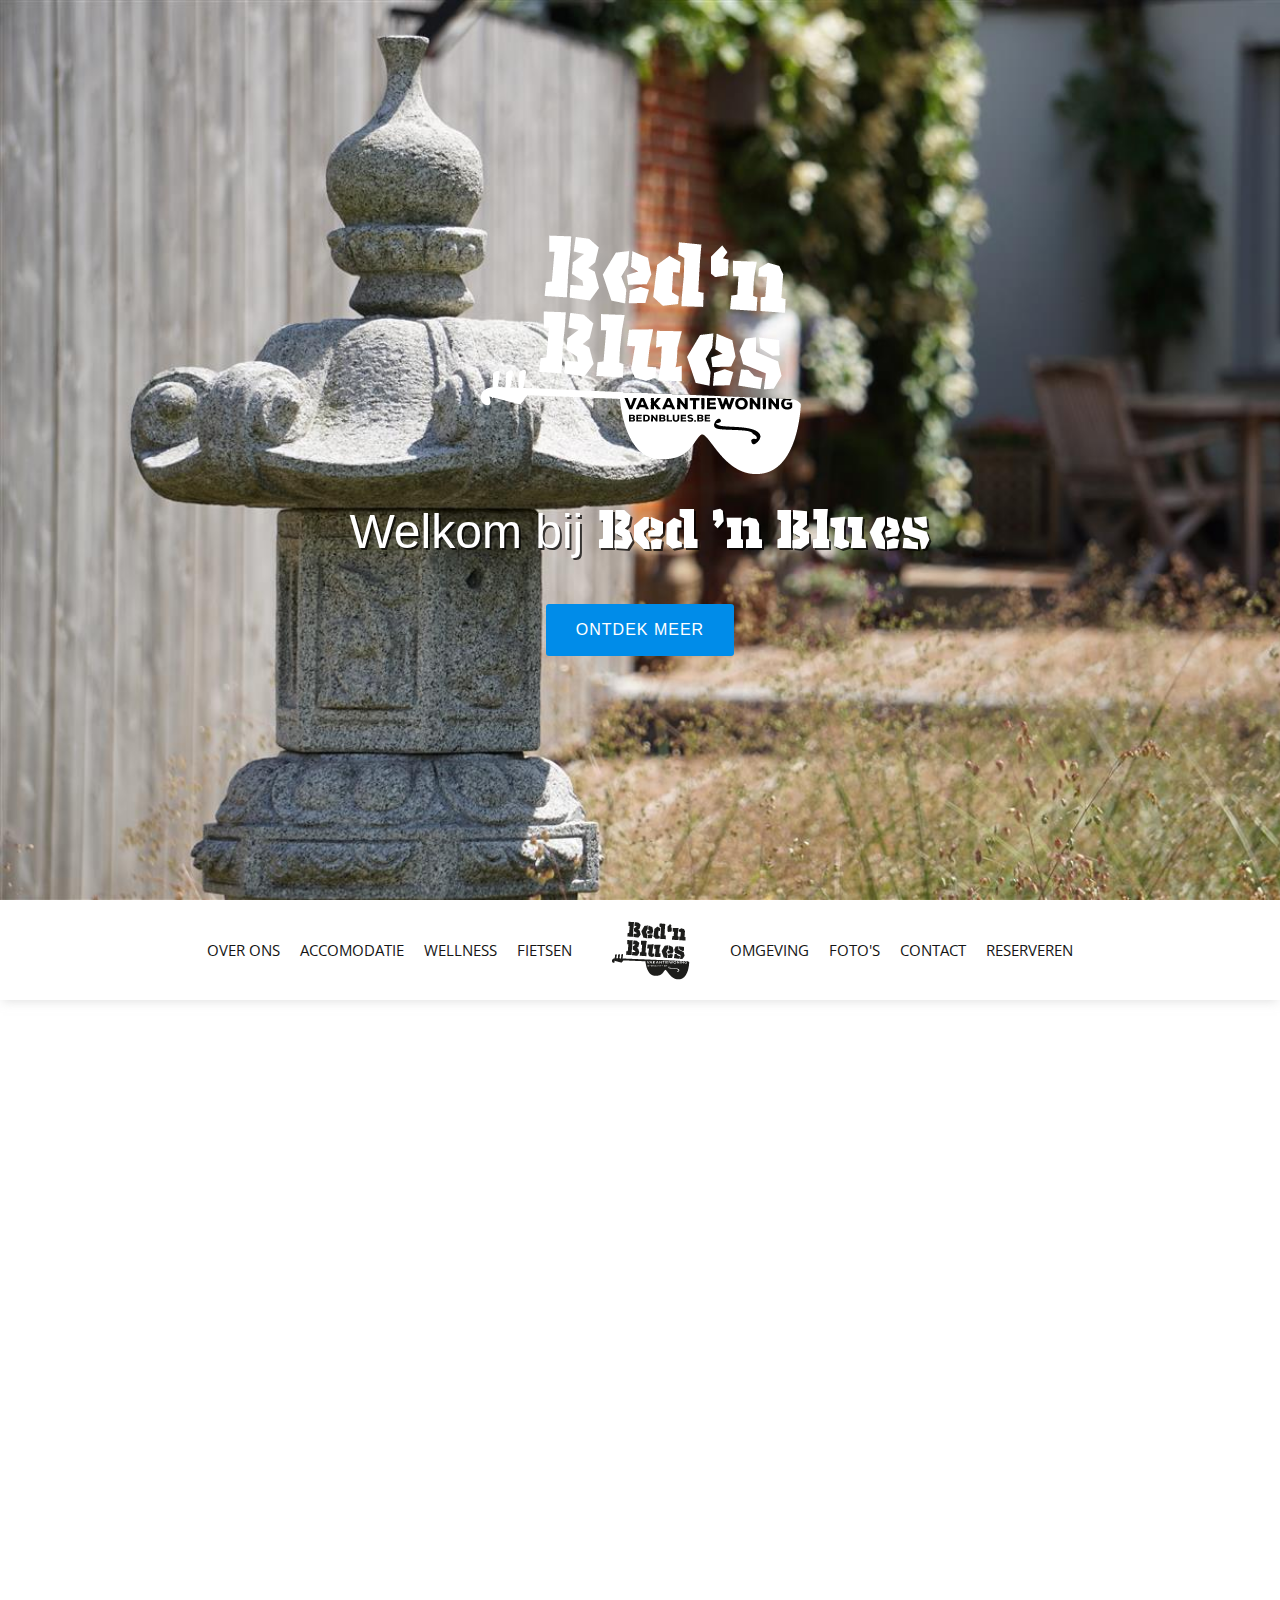
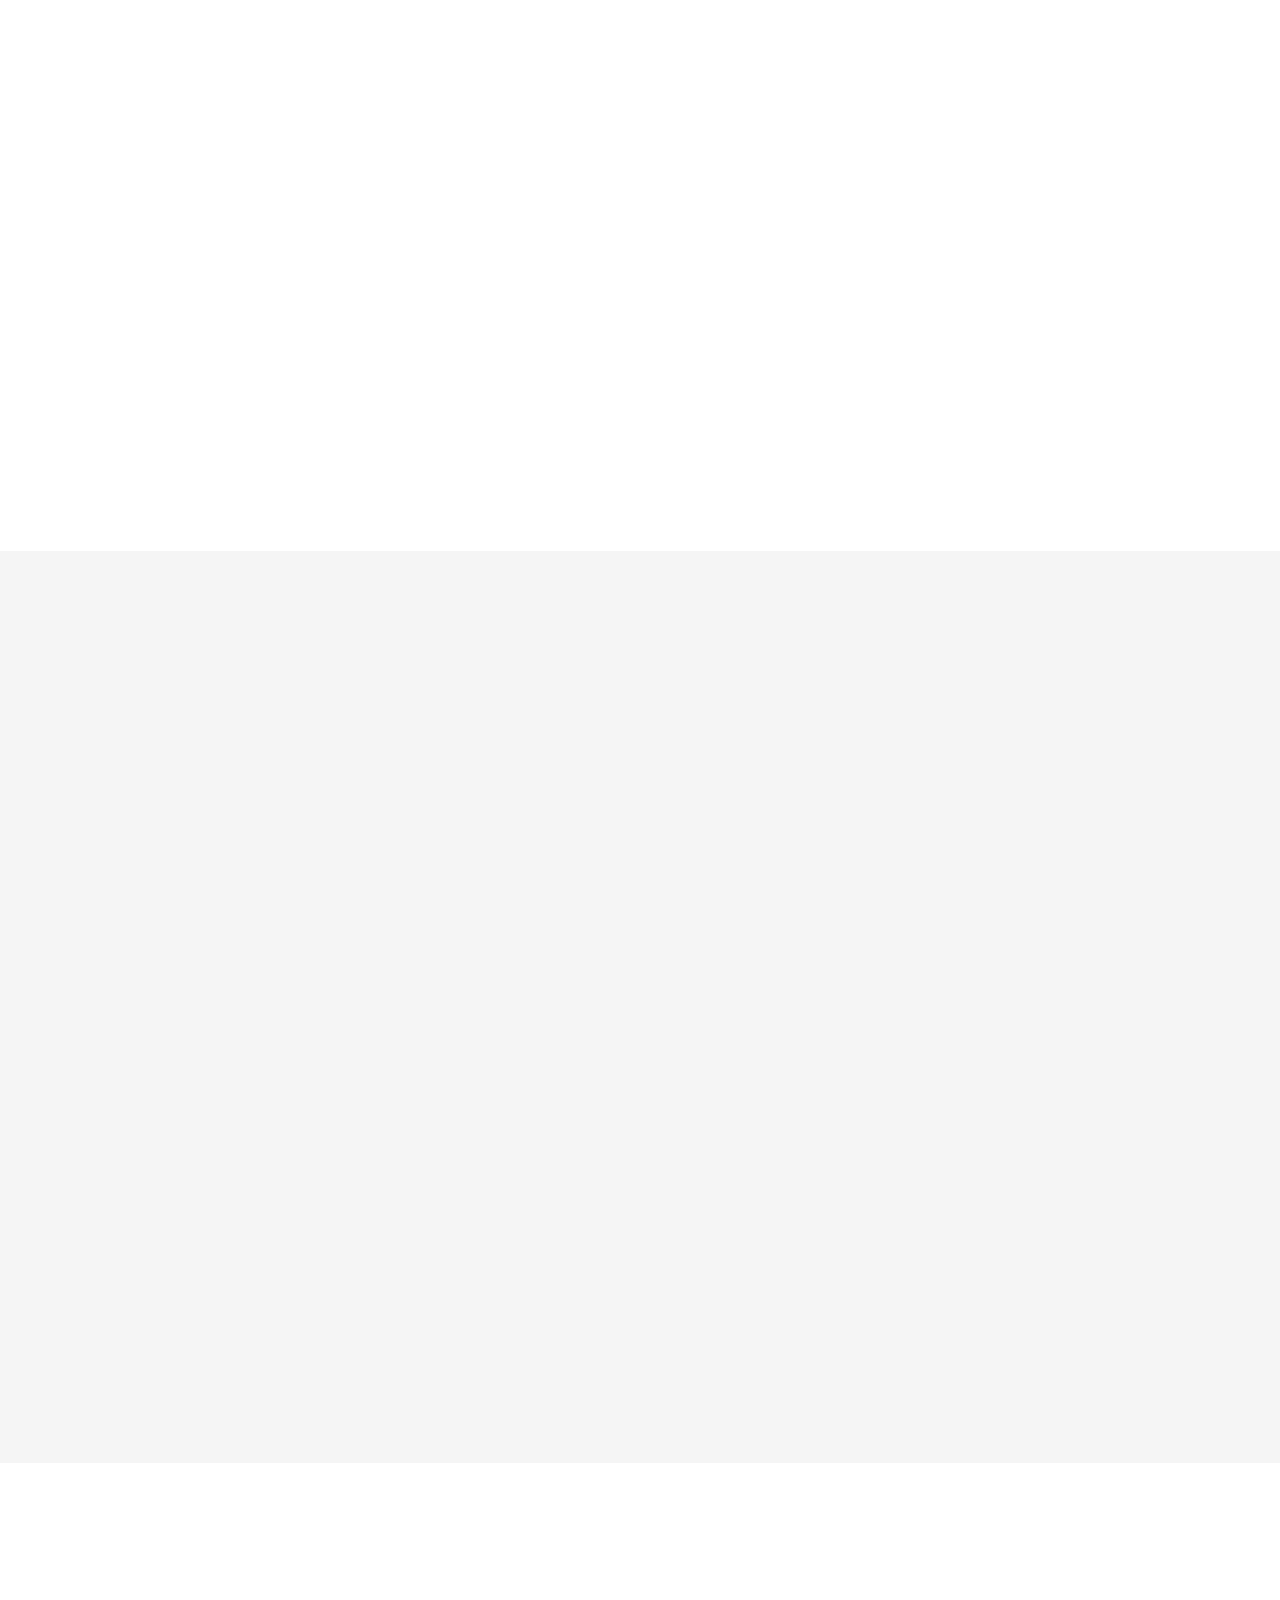
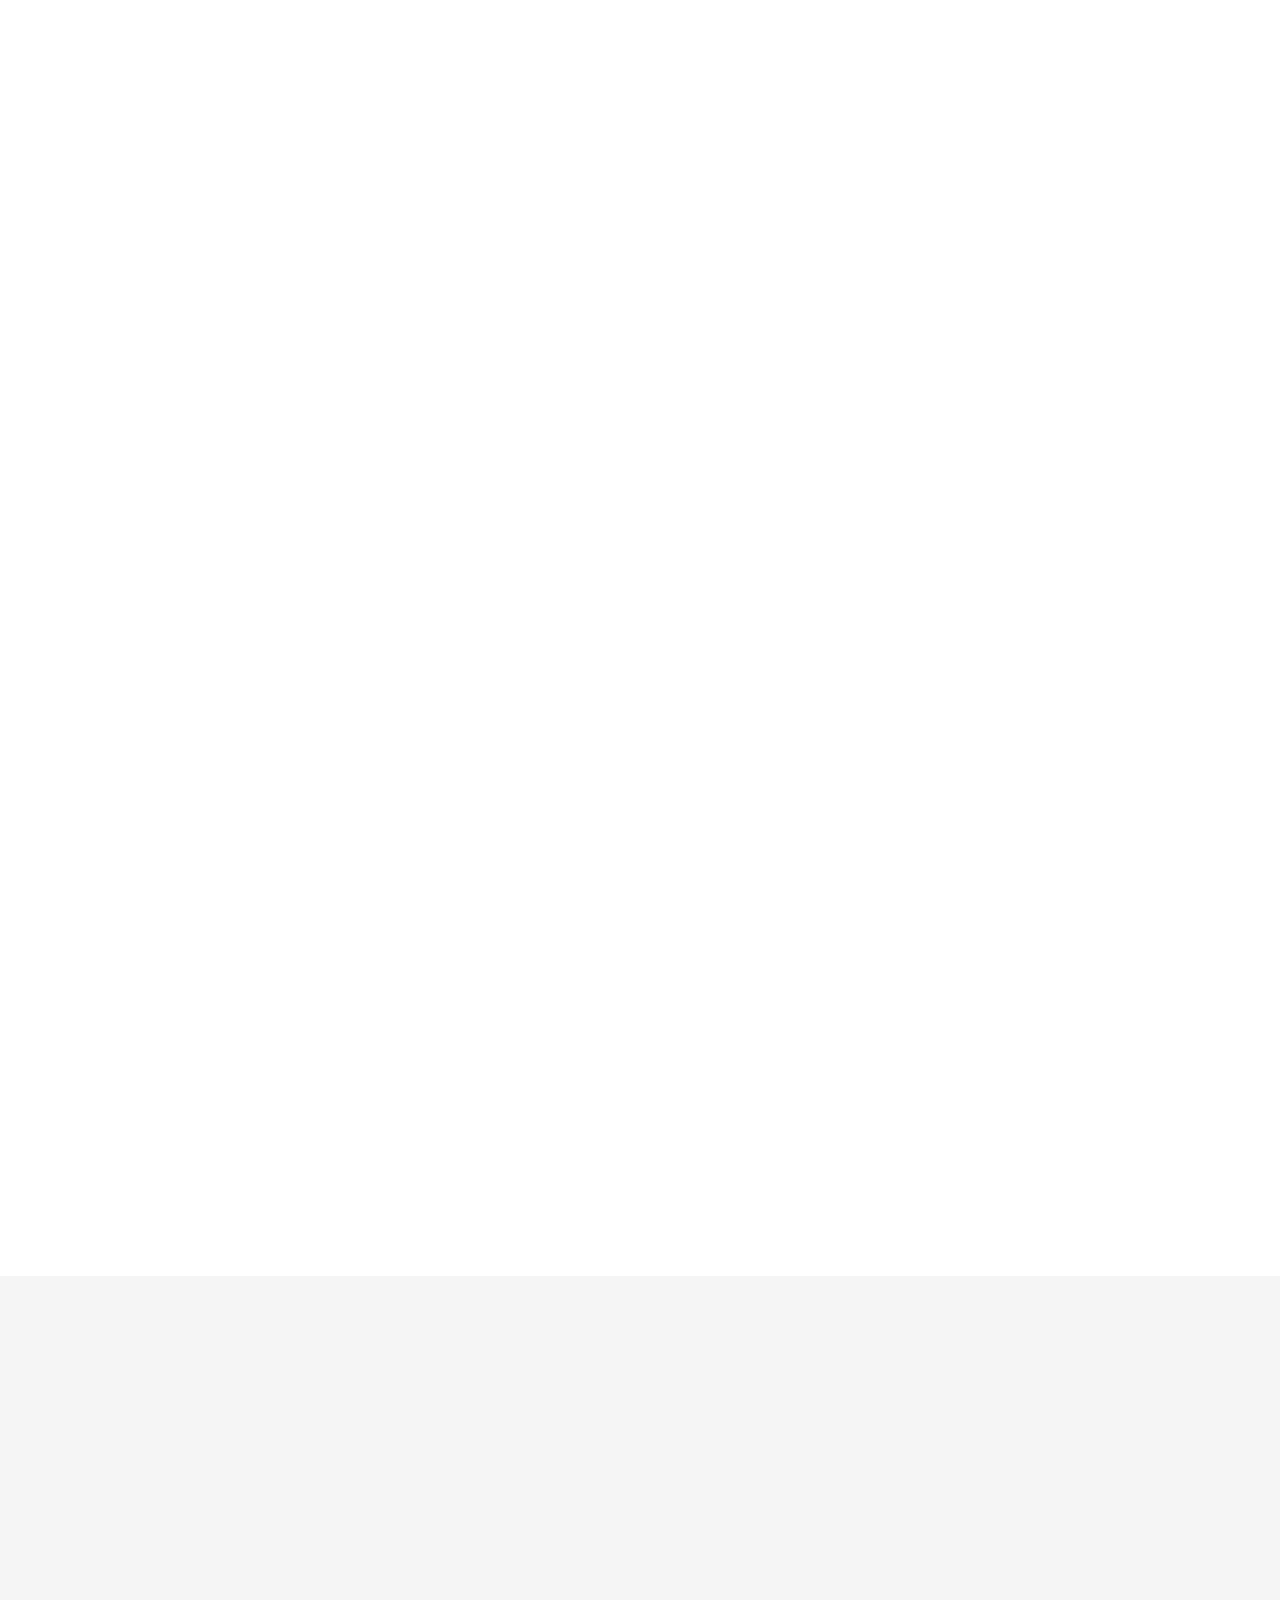
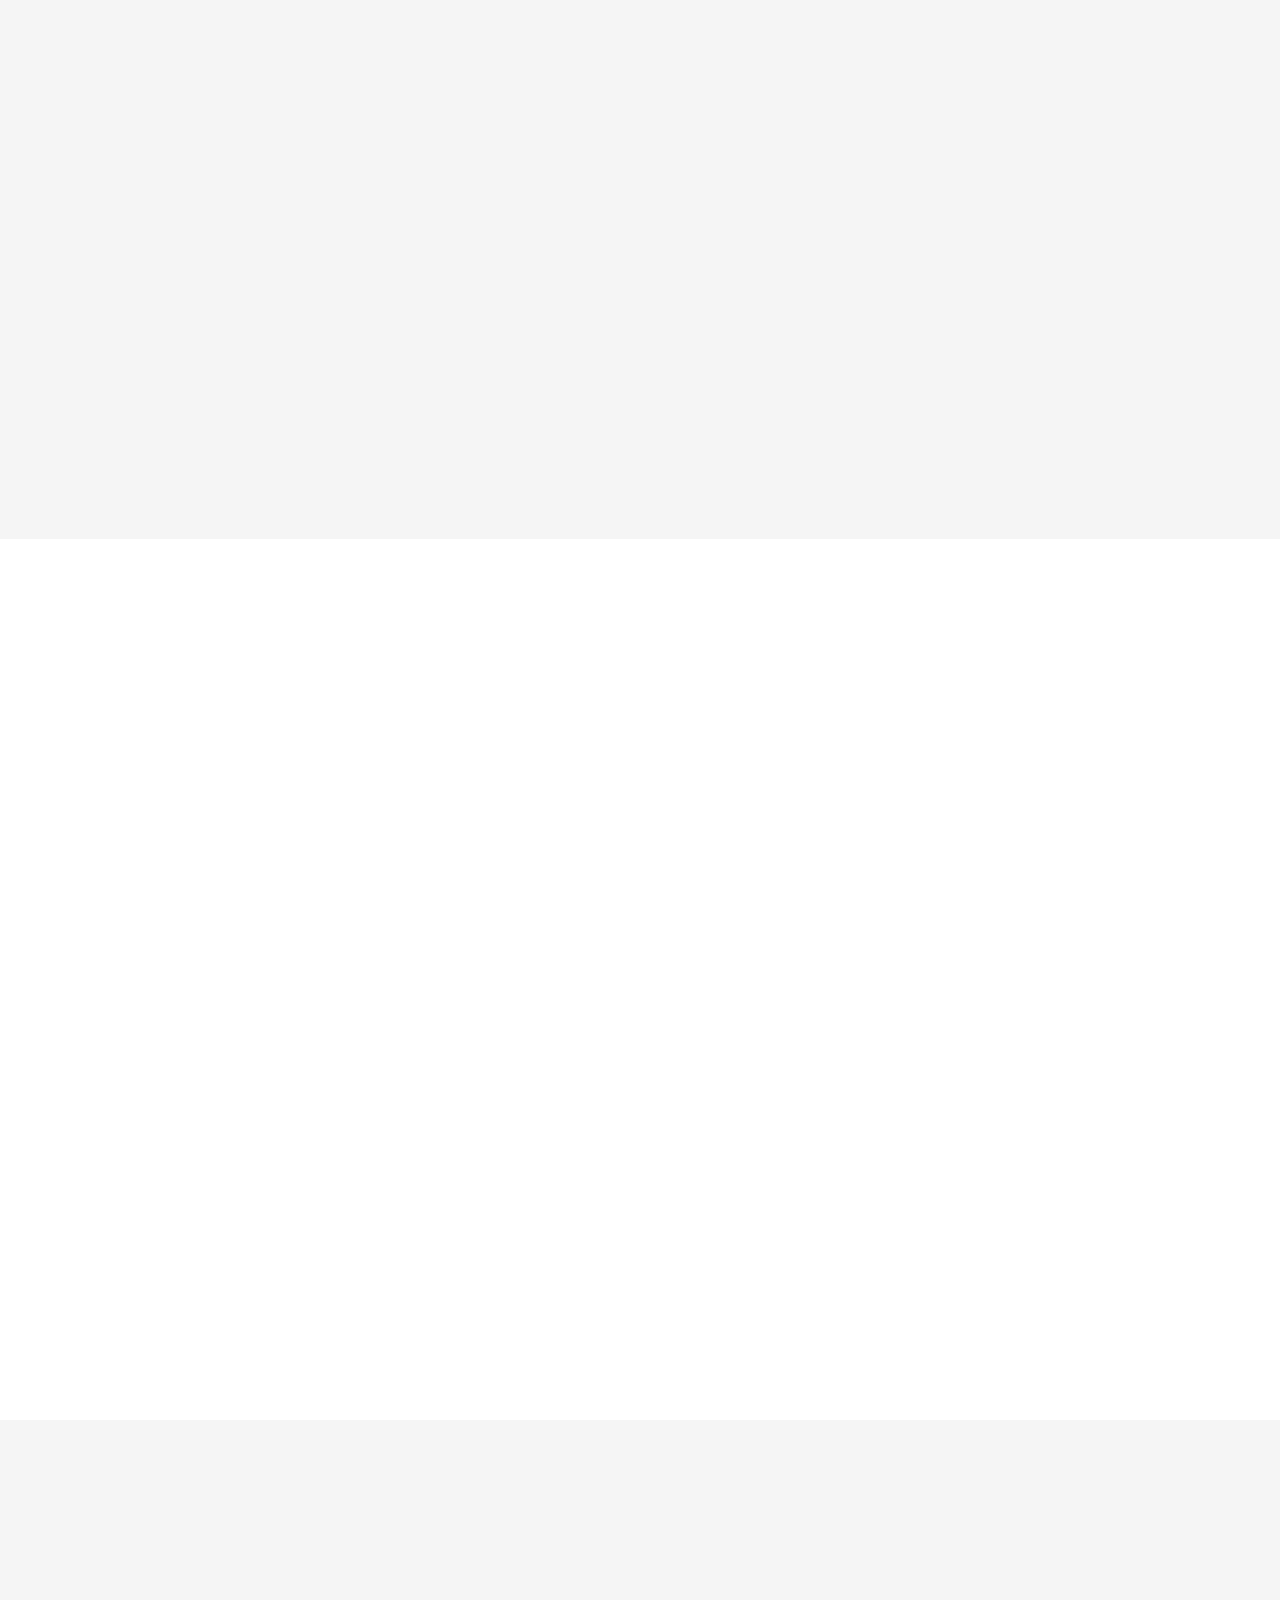
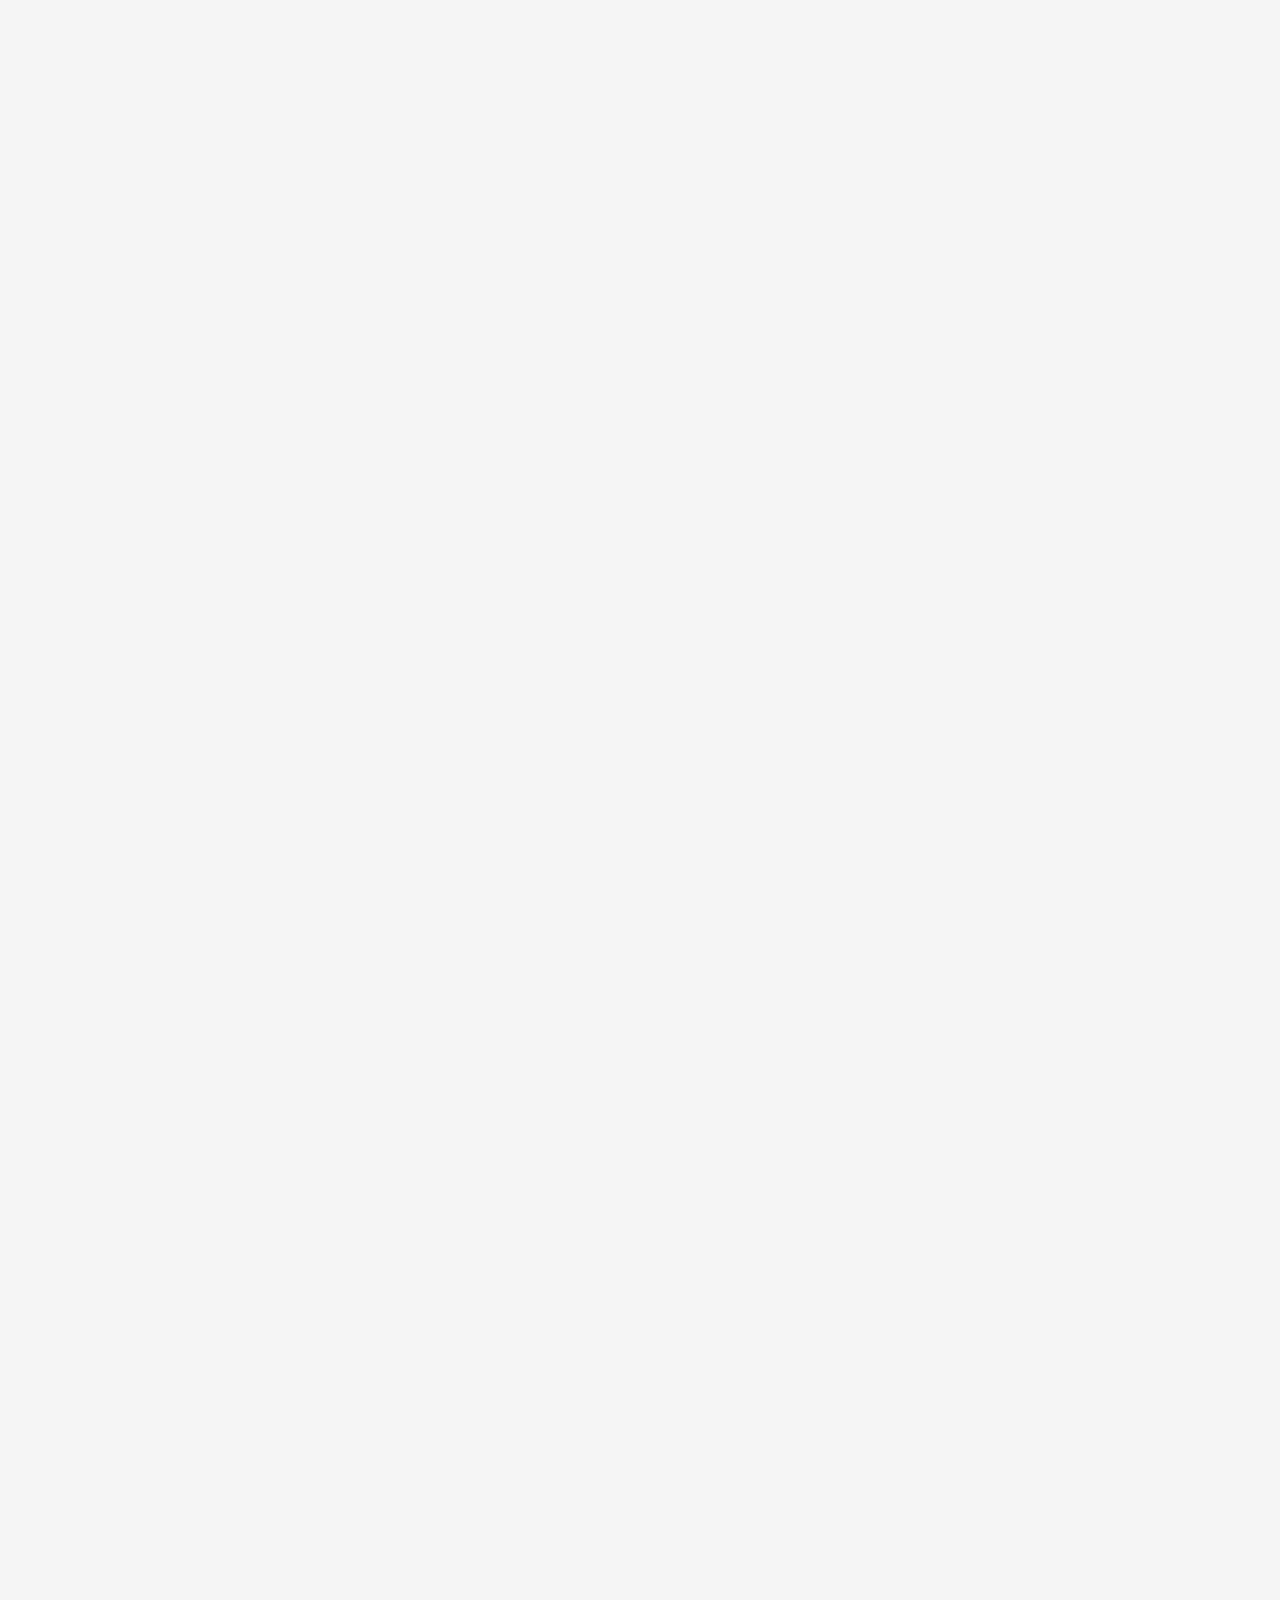
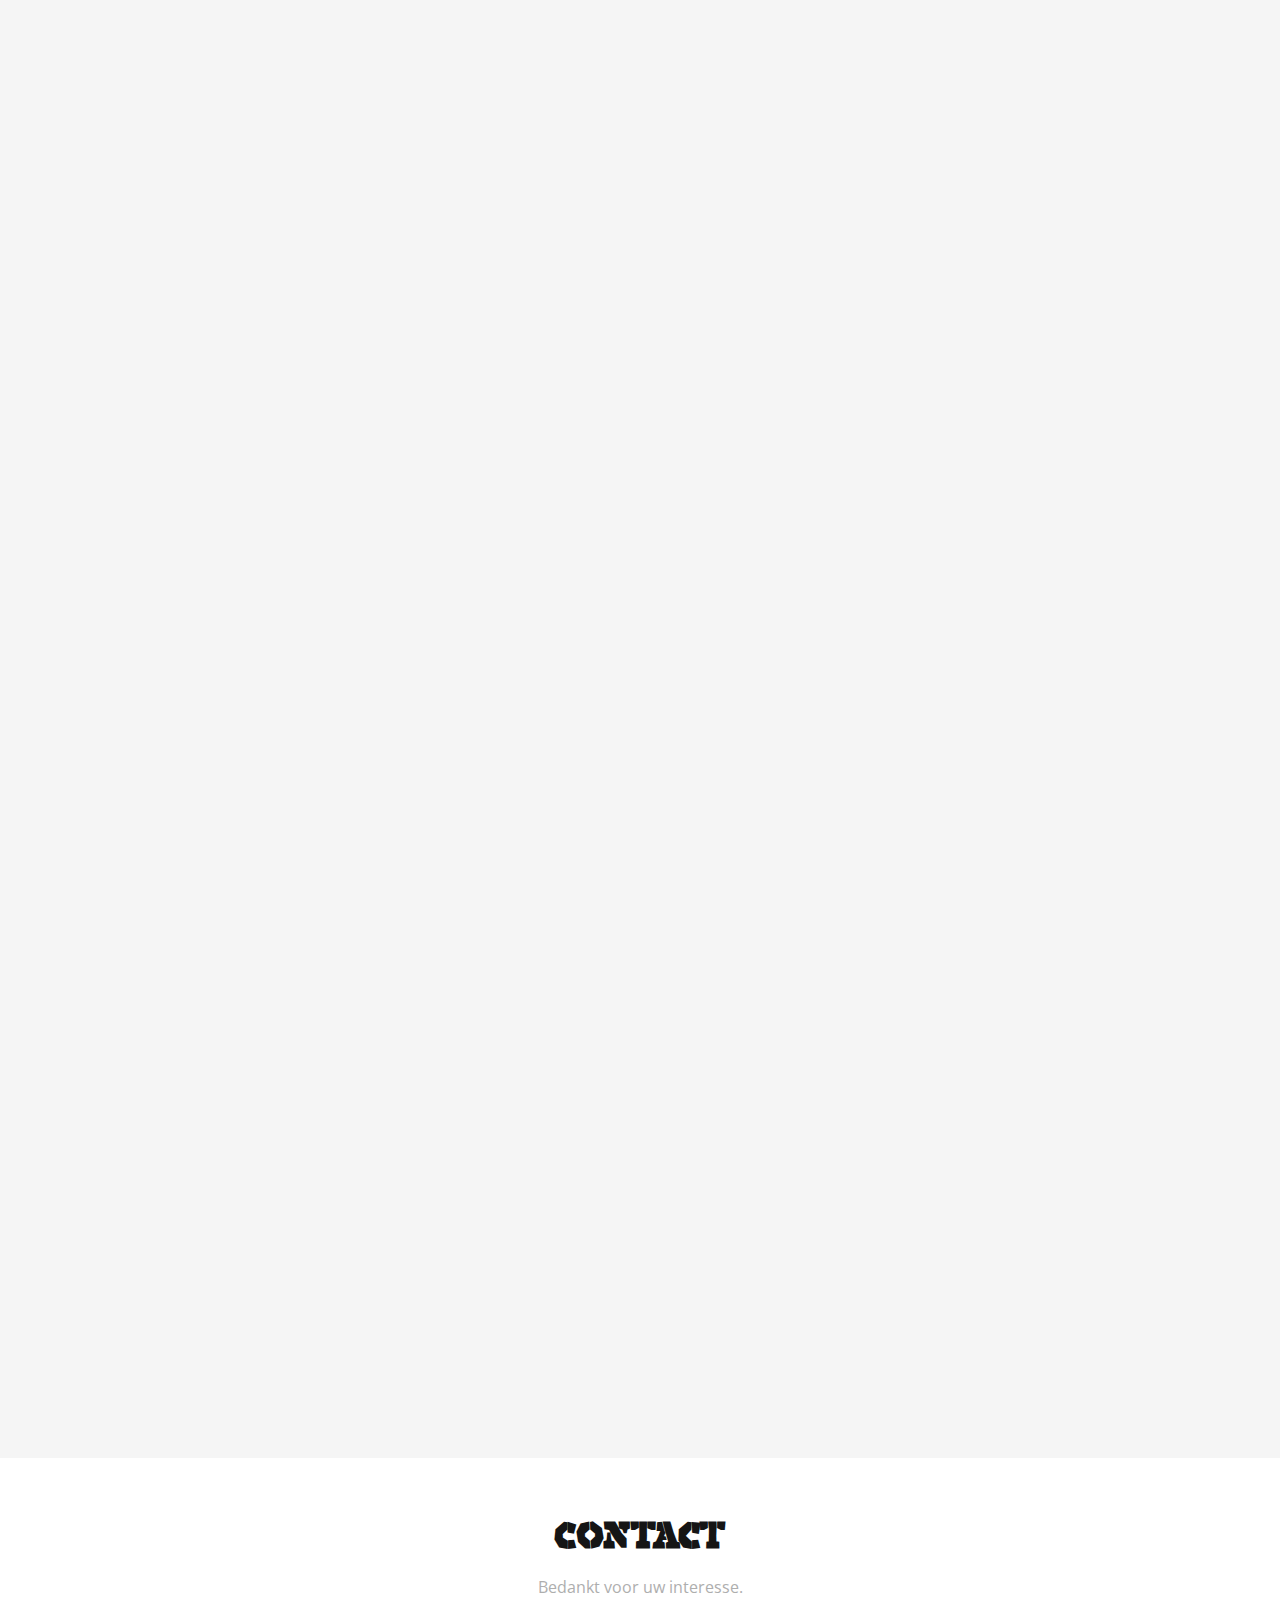
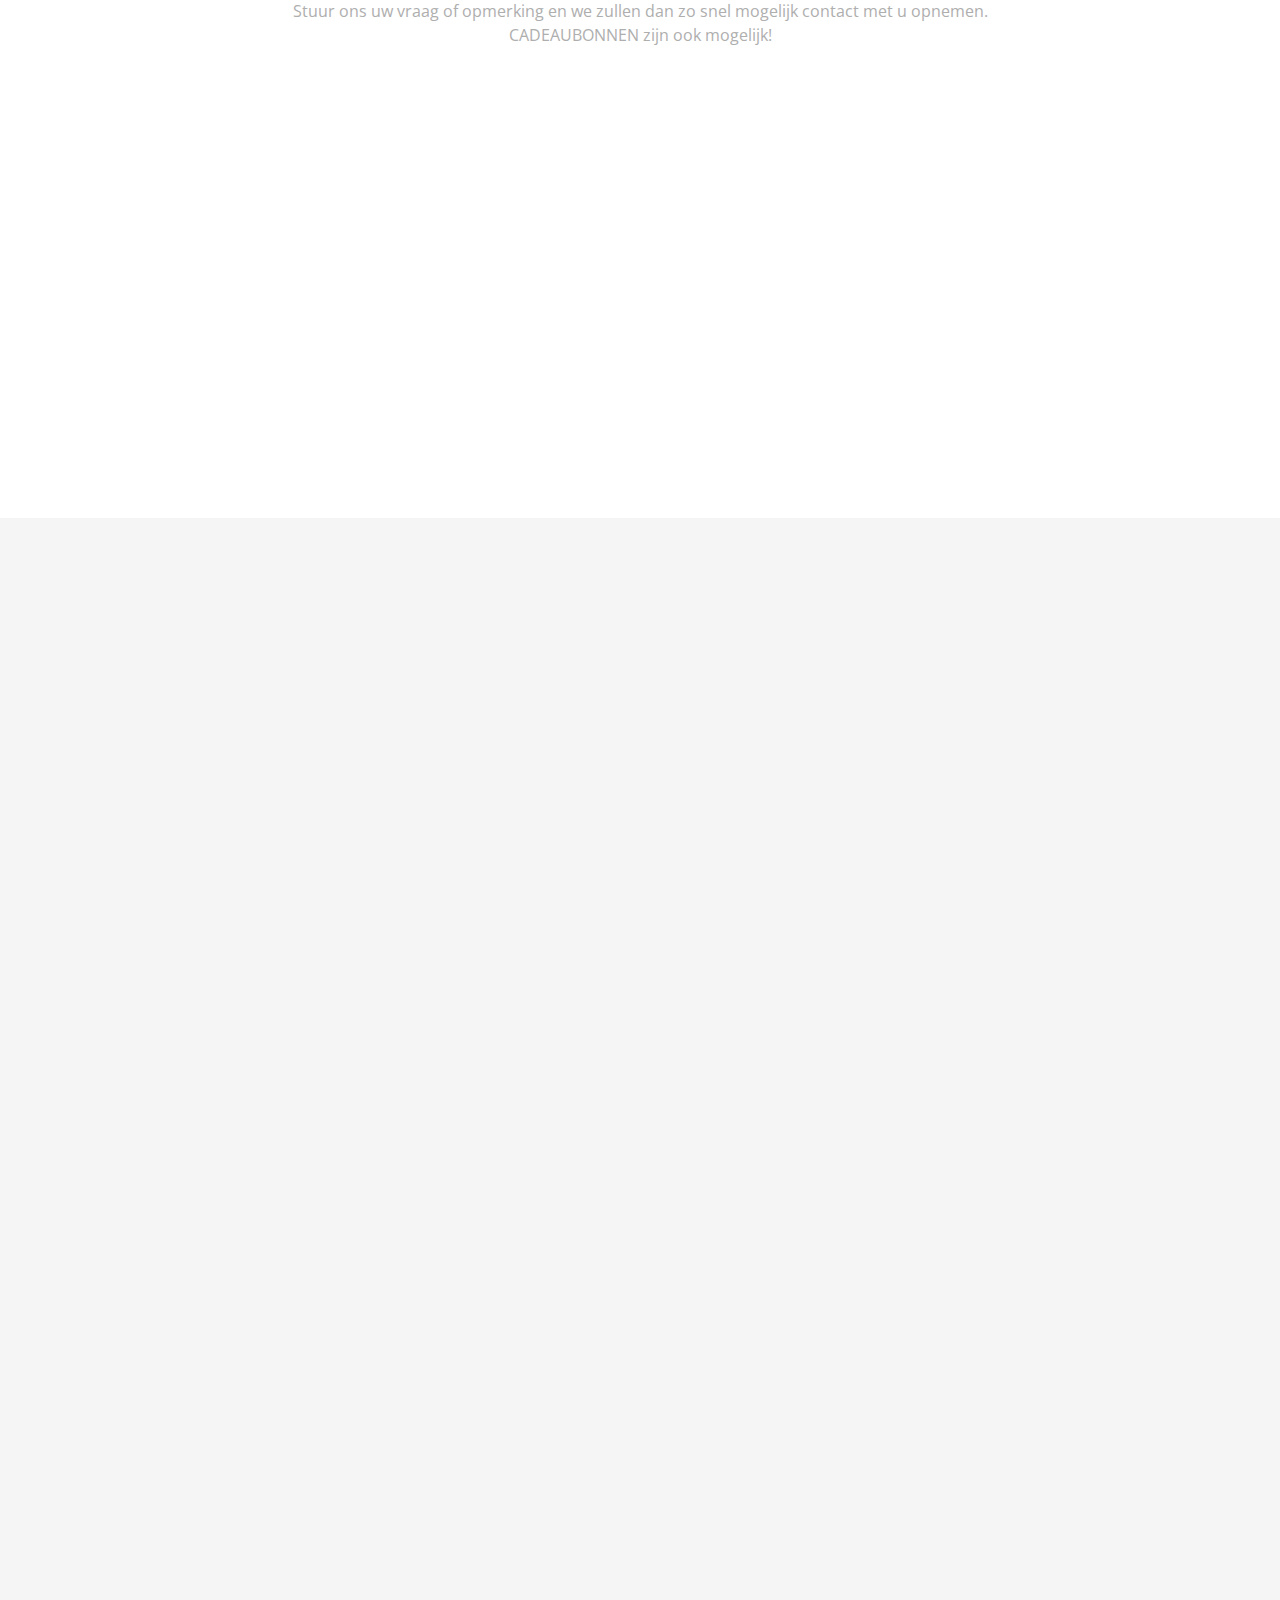
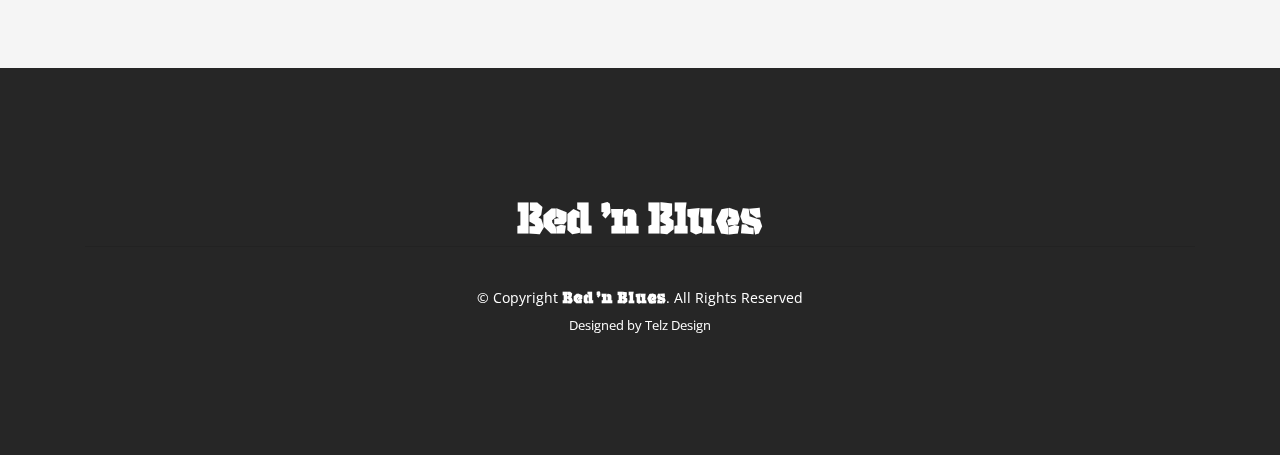
==== commit 15ea731c: "eindsite Bed'n Blues" ====
--- a/index.html
+++ b/index.html
@@ -1,5 +1,5 @@
 <!DOCTYPE html>
-<html lang="en">
+<html lang="nl">
 
 <head>
   <meta charset="utf-8">
@@ -19,9 +19,7 @@
   <meta name="theme-color" content="#ffffff">
 
   <!-- Google Fonts -->
-  <link
-    href="https://fonts.googleapis.com/css?family=Open+Sans:300,300i,400,400i,600,600i,700,700i|Montserrat:300,300i,400,400i,500,500i,600,600i,700,700i|Poppins:300,300i,400,400i,500,500i,600,600i,700,700i"
-    rel="stylesheet">
+  <link href="https://fonts.googleapis.com/css?family=Open+Sans:300,300i,400,400i,600,600i,700,700i Montserrat:300,300i,400,400i,500,500i,600,600i,700,700i Poppins:300,300i,400,400i,500,500i,600,600i,700,700i" rel="stylesheet">
 
   <!-- Vendor CSS Files -->
   <link href="assets/vendor/bootstrap/css/bootstrap.min.css" rel="stylesheet">
@@ -195,7 +193,7 @@
 
           <div class="col-lg-5 order-1 order-lg-2 align-items-stretch video-box"
             style='background-image: url("assets/img/img/headers/DSC08128-Custom.jpg");' data-aos="zoom-in">
-            <a href="#" class="venobox play-btn mb-4" data-vbtype="video" data-autoplay="true"></a>
+            <a href="https://youtu.be/QqW94y5aEPM" class="venobox play-btn mb-4" data-vbtype="video" data-autoplay="true"></a>
           </div>
 
         </div>
@@ -209,8 +207,9 @@
       <div class="container-fluid">
 
         <div style="padding-top: 30px ;" class="section-title" data-aos="fade-up">
+          <img src="/assets/img/img/logo/Bednsweat_logo.png" alt="">
           <h2><em>WELLNESS</em></h2>
-          <p>BELEEF WELLNESSL</p>
+          <p>BELEEF WELLNESS</p>
         </div>
 
         <div style="padding-bottom: 30px;" class="row">
@@ -265,6 +264,7 @@
       <div class="container-fluid">
 
         <div style="padding-top: 30px ;" class="section-title" data-aos="fade-up">
+          <img src="/assets/img/img/logo/Bednbike_logo.png" alt="">
           <h2><em>Fietsen</em></h2>
         </div>
 
@@ -779,7 +779,7 @@
 
           <div class="col-lg-8 mt-5 mt-lg-0">
 
-            <form action="forms/contact.php" method="post" role="form" class="php-email-form" data-aos="fade-left">
+            <form class="php-email-form" data-aos="fade-left">
               <div class="form-row">
                 <div class="col-md-6 form-group">
                   <input type="text" name="name" class="form-control" id="name" placeholder="Naam" data-rule="minlen:4"
@@ -881,19 +881,14 @@
   </main>
 
   <footer id="footer">
-
     <div class="footer-top">
-
       <div class="container">
-
         <div class="row justify-content-center">
           <div class="col-lg-6">
             <a href="#header" class="scrollto footer-logo"><img src="assets/img/hero-logo.png" alt=""></a>
             <h3><em>Bed 'n Blues</em></h3>
-
-          </div>
-        </div>
-
+          </div>
+        </div>
         <div class="container footer-bottom clearfix">
           <div class="copyright">
             &copy; Copyright <strong><em>Bed 'n Blues</em></strong>. All Rights Reserved
@@ -902,6 +897,8 @@
             Designed by Telz Design
           </div>
         </div>
+      </div>
+    </div>
   </footer>
 
   <a href="#" class="back-to-top"><i class="icofont-simple-up"></i></a>
